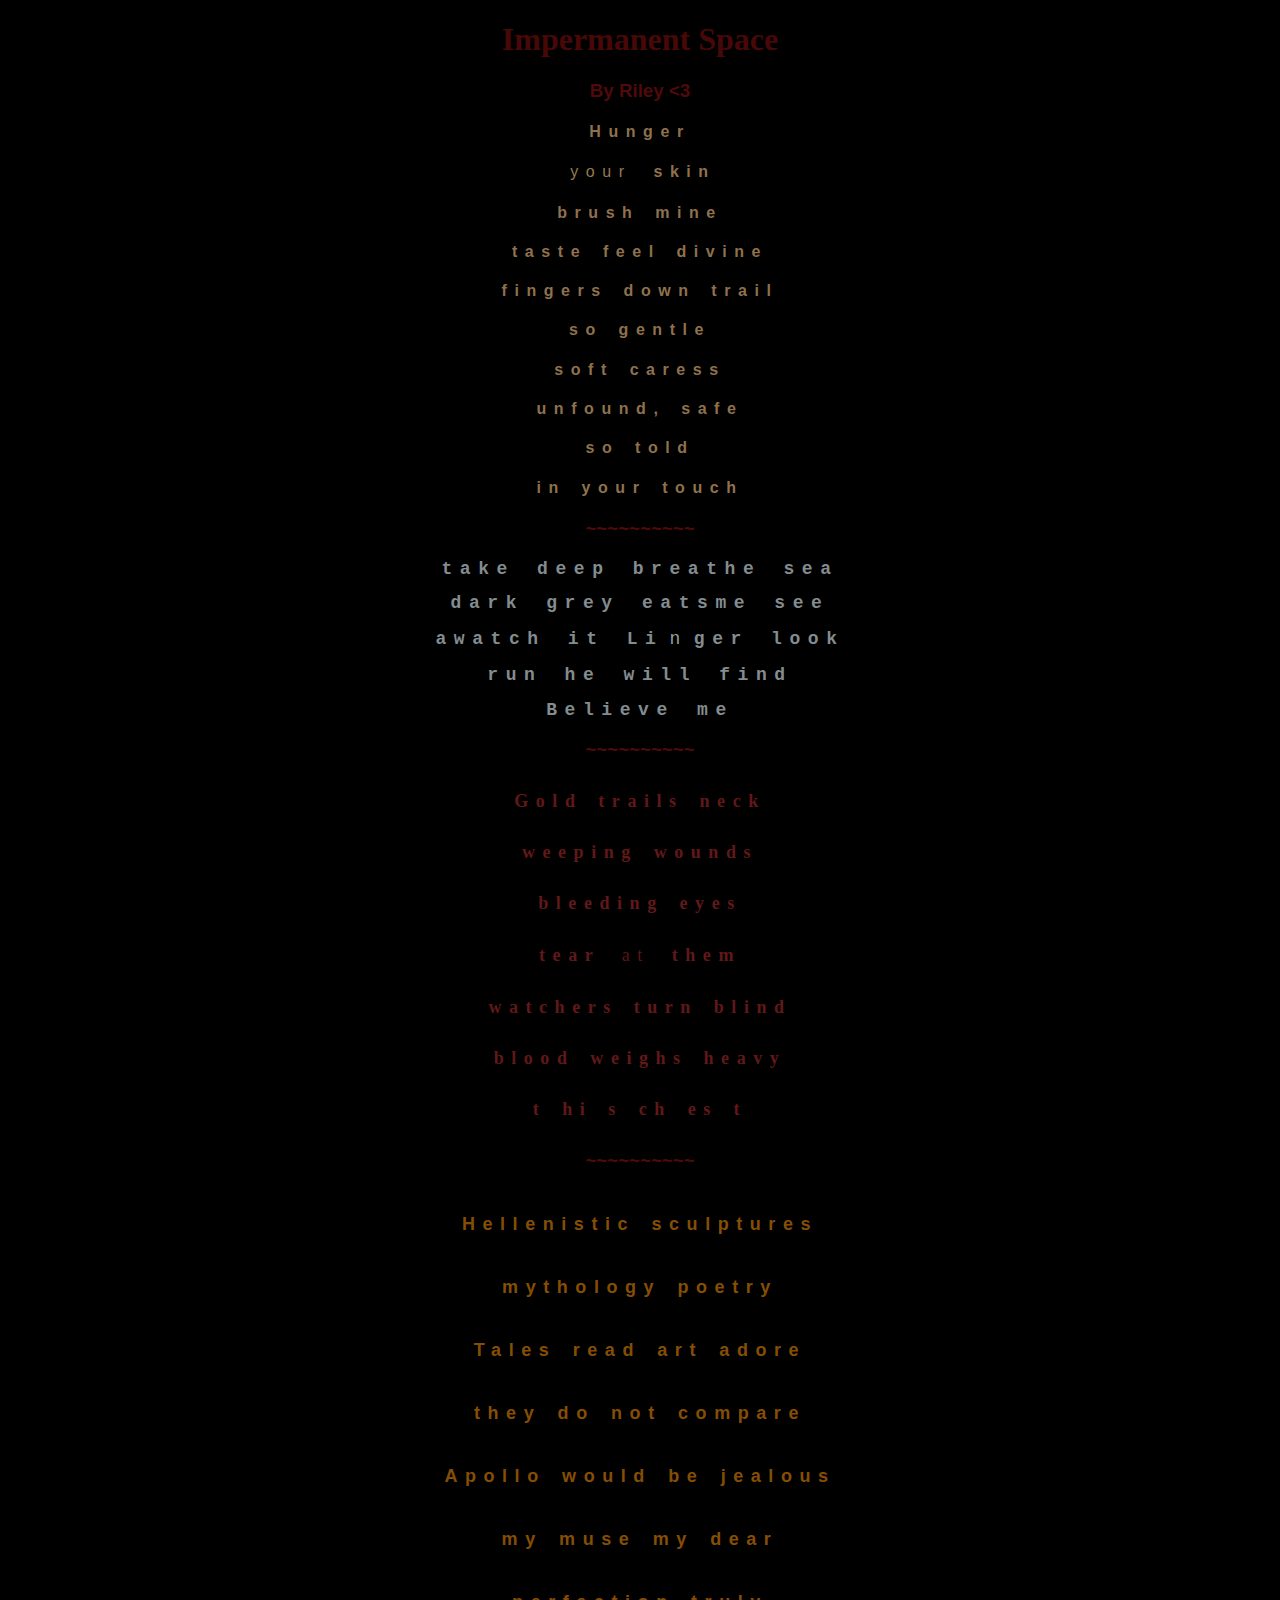
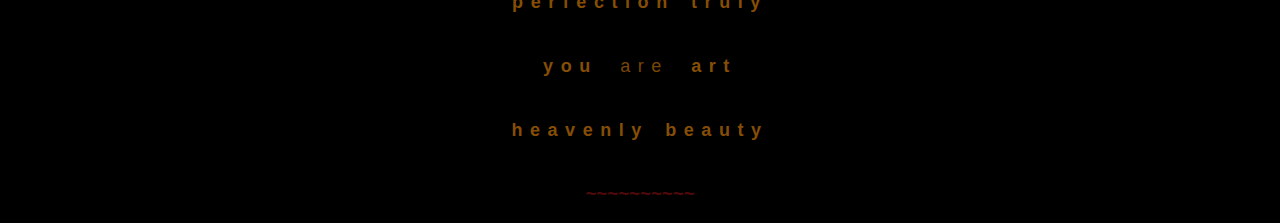
==== index.html @ 407d178c "Update index.html" ====
<!DOCTYPE html> 
<html>
<head> 
    <link href="style.css" rel="stylesheet"> 
    <title> rileyypoetry </title> 
</head>
<body> 
<h1>Impermanent Space</h1>
<h3>By Riley &lt;3</h3>
<h4>Hunger</h4>
<!--stanza 1 ~ AKA skin-->
<h4><button id="skinbutton" onclick="replace1()">your</button> skin </h4>
<!--your-his-->
<h4>brush mine</h4>
<h4>taste <span id="skin1">feel divine</span></h4>
<!--feel divine-burning sulphur-->
<h4><span id="skin2">fingers</span> down <span id="skin3">trail</span></h4>
<!--fingers-hands Trails-drag-->
<h4>so <span id="skin4">gentle</span></h4>
<!--gentle-rough-->
<h4><span id="skin5">soft caress</span></h4>
<!--soft caress-desperate grab-->
<h4><span id="skin6">unfound</span>, <span id="skin7">safe</span></h4>
<!--unfound-found safe-unsafe-->
<h4>so told</h4>
<h4>in <span id="skin8">your</span> touch</h4>
<!--your-this-->
<h3>~~~~~~~~~~</h3>
    
<script type="text/javascript">
function replace1() {
    var skinbutton = document.getElementById("skinbutton");
    var skin1 = document.getElementById("skin1");
    var skin2 = document.getElementById("skin2");
    var skin3 = document.getElementById("skin3");
    var skin4 = document.getElementById("skin4");
    var skin5 = document.getElementById("skin5");
    var skin6 = document.getElementById("skin6");
    var skin7 = document.getElementById("skin7");
    var skin8 = document.getElementById("skin8");
    
    if (skinbutton.innerHTML === "your") {
        skinbutton.innerHTML = "his";
        setTimeout(()=> {
            skin1.innerHTML = "burning sulphur";
        }, 500);
        setTimeout(()=> {
            skin2.innerHTML = "hands";
        }, 1000);
        setTimeout(()=> {
            skin3.innerHTML = "drag";
        }, 1500);
        setTimeout(()=> {
            skin4.innerHTML = "rough";
        }, 2000);
        setTimeout(()=> {
            skin5.innerHTML = "desperate grab";
        }, 2500);
        setTimeout(()=> {
        skin6.innerHTML = "found";
        }, 3000);
        setTimeout(()=> {
            skin7.innerHTML = "unsafe";
        }, 3500);
        setTimeout(()=> {
            skin8.innerHTML = "this";
        }, 4000);
    } else {
        skinbutton.innerHTML = "your";
        setTimeout(()=> {
            skin1.innerHTML = "feel divine";
        }, 500);
        setTimeout(()=> {
            skin2.innerHTML = "fingers";
        }, 1000);
        setTimeout(()=> {
            skin3.innerHTML = "trails";
        }, 1500);
        setTimeout(()=> {
            skin4.innerHTML = "gentle";
        }, 2000);
        setTimeout(()=> {
            skin5.innerHTML = "soft caress";
        }, 2500);
        setTimeout(()=> {
            skin6.innerHTML = "unfound";
        }, 3000);
        setTimeout(()=> {
            skin7.innerHTML = "safe";
        }, 3500);
        setTimeout(()=> {
            skin8.innerHTML = "your";
        }, 4000);
    }
}
</script>

<!-- stanza 2 ~ AKA breath-->
<h2> <span id="breathT">t</span><span id="breath1">a</span><span id="breath2">k</span><span id="breath3">e</span> <span id="breath4">d</span><span id="breath5">e</span><span id="breath6">e</span><span id="breath7">p</span> <span id="breath8">b</span><span id="breath9">r</span><span id="breath10">e</span><span id="breath11">a</span><span id="breath12">t</span><span id="breathH">h</span><span id="breathE">e</span> <span id="breathS">s</span><span id="breathe2">e</span><span id="breath13">a</span></h2>
<!--T H E SE-->
<h2> <span id="breathD">d</span><span id="breath14">a</span><span id="breathR">r</span><span id="breath15">k</span> <span id="breath16">g</span><span id="breath17">r</span><span id="breathE3">e</span><span id="breath18">y</span> <span id="breath19">e</span><span id="breathA">a</span><span id="breath20">t</span><span id="breath21">s</span><span id="breathM">m</span><span id="breath22">e</span> <span id="breathS1">s</span><span id="breath23">e</span><span id="breath24">e</span></h2>
<!--DR E A M S-->
<h2> <span id="breathW">a</span>w<span id="breath25">a</span><span id="breath26">t</span><span id="breath27">c</span><span id="breath28">h</span> <span id="breathI">i</span><span id="breath29">t</span> <span id="breathL">L</span><span id="breath30">i</span><button id="breathbutton" onclick="replace2()">n</button><span id="breath31">g</span><span id="breath32">e</span><span id="breath33">r</span> <span id="breathL1">l</span><span id="breath34">o</span><span id="breath35">o</span><span id="breath36">k</span></h2>
<!--W I L L-->
<h2> <span id="breathR1">r</span><span id="breathU">u</span><span id="breath37">n</span> <span id="breath38">h</span><span id="breath39">e</span> <span id="breath40">w</span><span id="breathI1">i</span><span id="breath41">l</span><span id="breath42">l</span> <span id="breath43">f</span><span id="breath44">i</span><span id="breathN">n</span><span id="breath45">d</span></h2>
<!--RU I N-->
<h2><span id="breath46">B</span><span id="breath47">e</span><span id="breath48">l</span><span id="breath49">i</span><span id="breath50">e</span><span id="breath51">v</span><span id="breath52">e</span> <span id="breathM">m</span><span id="breathE4">e</span></h2>
<!--ME-->
<h3>~~~~~~~~~~</h3>
<script type="text/javascript">
function replace2() {
    var breathbutton = document.getElementById("breathbutton");
    var breath1 = document.getElementById("breath1");
    var breath2 = document.getElementById("breath2");
    var breath3 = document.getElementById("breath3");
    var breath4 = document.getElementById("breath4");
    var breath5 = document.getElementById("breath5");
    var breath6 = document.getElementById("breath6");
    var breath7 = document.getElementById("breath7");
    var breath8 = document.getElementById("breath8");
    var breath9 = document.getElementById("breath9");
    var breath10 = document.getElementById("breath10");
    var breath11 = document.getElementById("breath11");
    var breath12 = document.getElementById("breath12");
    var breath13 = document.getElementById("breath13");
    var breath14 = document.getElementById("breath14");
    var breath15 = document.getElementById("breath15");
    var breath16 = document.getElementById("breath16");
    var breath17 = document.getElementById("breath17");
    var breath18 = document.getElementById("breath18");
    var breath19 = document.getElementById("breath19");
    var breath20 = document.getElementById("breath20");
    var breath21 = document.getElementById("breath21");
    var breath22 = document.getElementById("breath22");
    var breath23 = document.getElementById("breath23");
    var breath24 = document.getElementById("breath24");
    var breath25 = document.getElementById("breath25");
    var breath26 = document.getElementById("breath26");
    var breath27= document.getElementById("breath27");
    var breath28 = document.getElementById("breath28");
    var breath29 = document.getElementById("breath29");
    var breath30 = document.getElementById("breath30");
    var breath31 = document.getElementById("breath31");
    var breath32 = document.getElementById("breath32");
    var breath33 = document.getElementById("breath33");
    var breath34 = document.getElementById("breath34");
    var breath35 = document.getElementById("breath35");
    var breath26 = document.getElementById("breath36");
    var breath37 = document.getElementById("breath37");
    var breath38 = document.getElementById("breath38");
    var breath39 = document.getElementById("breath39");
    var breath40 = document.getElementById("breath40");
    var breath41 = document.getElementById("breath41");
    var breath42 = document.getElementById("breath42");
    var breath43 = document.getElementById("breath43");
    var breath44 = document.getElementById("breath44");
    var breath45 = document.getElementById("breath45");
    var breath46 = document.getElementById("breath46");
    var breath47 = document.getElementById("breath47");
    var breath48 = document.getElementById("breath48");
    var breath49 = document.getElementById("breath49");
    var breath50 = document.getElementById("breath50");
    var breath51 = document.getElementById("breath51");
    var breath52 = document.getElementById("breath52");
    var breathT = document.getElementById("breathT");
    var breathH = document.getElementById("breathH");
    var breathE = document.getElementById("breathE");
    var breathS = document.getElementById("breathS");
    var breathE1 = document.getElementById("breathE1");
    var breathD = document.getElementById("breathD");
    var breathR = document.getElementById("breathR");
    var breathE2 = document.getElementById("breathE2");
    var breathA = document.getElementById("breathA");
    var breathM = document.getElementById("breathM");
    var breathS1 = document.getElementById("breathS1");
    var breathW = document.getElementById("breathW");
    var breathI = document.getElementById("breathI");
    var breathL = document.getElementById("breathL");
    var breathL1 = document.getElementById("breathL1");
    var breathR = document.getElementById("breathR");
    var breathU = document.getElementById("breathU");
    var breathI1 = document.getElementById("breathI1");
    var breathN = document.getElementById("breathN");
    var breathM1 = document.getElementById("breathM1");
    var breathE3 = document.getElementById("breathE3");

    if (breathbutton.innerHTML === "n") {//changed
        breathbutton.innerHTML = "";//changedsssssss
            breathT.innerHTML= "T";
            breathH.innerHTML= "H";
            breathE.innerHTML= "E";
            breathS.innerHTML= "S";
            breathE1.innerHTML= "E";
            breathD.innerHTML= "D";
            breathR.innerHTML= "R";
            breathE2.innerHTML= "E";
            breathA.innerHTML= "A";
            breathM.innerHTML= "M";
            breathS1.innerHTML= "S";
            breathW.innerHTML= "W";
            breathI.innerHTML= "I";
            breathL.innerHTML= "L";
            breathL1.innerHTML= "L";
            breathR.innerHTML= "R";
            breathU.innerHTML= "U";
            breathI1.innerHTML= "I";
            breathN.innerHTML= "N";
            breathM1.innerHTML= "M";
            breathE3.innerHTML= "E";
    }
}

</script>

<!--stanza 3 ~ AKA blood-->
<h5><span id ="blood1">Gold</span> <span id ="blood2">trails</span> <span id ="blood3">neck</span></h5>
<!--Bound by blood-->
<h5><span id ="blood4">weeping</span> <span id ="blood5">wounds</span></h5>
<!--come to hate-->
<h5><span id ="blood6">bleeding</span> <span id ="blood7">eyes</span></h5>
<!--this path paved-->
<h5><span id ="blood8">tear</span> <button id="bloodbutton" onclick="replace3()">at</button> <span id ="blood9">them</span></h5>
<!--crave the unknown-->
<h5><span id ="blood10">watchers</span> <span id ="blood11">turn</span> <span id ="blood12">blind</span></h5>
<!--this love you claim-->
<h5><span id ="blood13">blood</span> <span id ="blood14">weighs</span> <span id ="blood15">heavy</span></h5>
<!--but survival i say-->
<h5><span id ="blood16">t</span> <span id ="blood17">hi</span> <span id ="blood18">s</span> <span id ="blood19">ch</span> <span id ="blood20">es</span> <span id ="blood21">t</span></h5>
<!--who am i to deny this love-->
<h3>~~~~~~~~~~</h3>
<script type="text/javascript">
    function replace3() {
        var bloodbutton = document.getElementById("bloodbutton");
        var blood1 = document.getElementById("blood1");
        var blood2 = document.getElementById("blood2");
        var blood3 = document.getElementById("blood3");
        var blood4 = document.getElementById("blood4");
        var blood5 = document.getElementById("blood5");
        var blood6 = document.getElementById("blood6");
        var blood7 = document.getElementById("blood7");
        var blood8 = document.getElementById("blood8");
        var blood9 = document.getElementById("blood9");
        var blood10 = document.getElementById("blood10");
        var blood11 = document.getElementById("blood11");
        var blood12 = document.getElementById("blood12");
        var blood13 = document.getElementById("blood13");
        var blood14 = document.getElementById("blood14");
        var blood15 = document.getElementById("blood15");
        var blood16 = document.getElementById("blood16");
        var blood17 = document.getElementById("blood17");
        var blood18 = document.getElementById("blood18");
        var blood19 = document.getElementById("blood19");
        var blood20 = document.getElementById("blood20");
        var blood21 = document.getElementById("blood21");

        if (bloodbutton.innerHTML === "at") {//changed
        bloodbutton.innerHTML = "the";//changed
        setTimeout(()=> {
            blood1.innerHTML = "bound";//changed
        }, 400);
        setTimeout(()=> {
            blood2.innerHTML = "by";//changed
        }, 800);
        setTimeout(()=> {
            blood3.innerHTML = "blood";//changed
        }, 1200);
        setTimeout(()=> {
            blood4.innerHTML = "come to";//changed
        }, 1600);
        setTimeout(()=> {
            blood5.innerHTML = "hate";//changed
        }, 2000);
        setTimeout(()=> {
            blood6.innerHTML = "this path";//changed
        }, 2400);
        setTimeout(()=> {
            blood7.innerHTML = "paved";//changed
        }, 2800);
        setTimeout(()=> {
            blood8.innerHTML = "crave";//changed
        }, 3200);
        setTimeout(()=> {
            blood9.innerHTML = "unknown";//changed
        }, 3600);
        setTimeout(()=> {
            blood10.innerHTML = "this love";//changed
        }, 4000);
        setTimeout(()=> {
            blood11.innerHTML = "you";//changed
        }, 4400);
        setTimeout(()=> {
            blood12.innerHTML = "claim";//changed
        }, 4800);
        setTimeout(()=> {
            blood13.innerHTML = "but";//changed
        }, 5200);
        setTimeout(()=> {
            blood14.innerHTML = "survival";//changed
        }, 5600);
        setTimeout(()=> {
            blood15.innerHTML = "i say";//changed
        }, 6000);
        setTimeout(()=> {
            blood16.innerHTML = "who";//changed
        }, 6400);
        setTimeout(()=> {
            blood17.innerHTML = "am";//changed
        }, 6800);
        setTimeout(()=> {
            blood18.innerHTML = "i";//changed
        }, 7200);
        setTimeout(()=> {
            blood19.innerHTML = "deny";//changed
        }, 7600);
        setTimeout(()=> {
            blood20.innerHTML = "this";//changed
        }, 8000);
        setTimeout(()=> {
            blood21.innerHTML = "love";//changed
        }, 8400);
    } else {
        bloodbutton.innerHTML = "at";
        setTimeout(()=> {
            blood1.innerHTML = "Blood";//changed
        }, 400);
        setTimeout(()=> {
            blood2.innerHTML = "trails";//changed
        }, 800);
        setTimeout(()=> {
            blood3.innerHTML = "neck";//changed
        }, 1200);
        setTimeout(()=> {
            blood4.innerHTML = "Weeping";//changed
        }, 1600);
        setTimeout(()=> {
            blood5.innerHTML = "wounds";//changed
        }, 2000);
        setTimeout(()=> {
            blood6.innerHTML = "bleeding";//changed
        }, 2400);
        setTimeout(()=> {
            blood7.innerHTML = "eyes";//changed
        }, 2800);
        setTimeout(()=> {
            blood8.innerHTML = "tear";//changed
        }, 3200);
        setTimeout(()=> {
            blood9.innerHTML = "them";//changed
        }, 3600);
        setTimeout(()=> {
            blood10.innerHTML = "watchers";//changed
        }, 4000);
        setTimeout(()=> {
            blood11.innerHTML = "turn";//changed
        }, 4400);
        setTimeout(()=> {
            blood12.innerHTML = "blind";//changed
        }, 4800);
        setTimeout(()=> {
            blood13.innerHTML = "blood";//changed
        }, 5200);
        setTimeout(()=> {
            blood14.innerHTML = "weighs";//changed
        }, 5600);
        setTimeout(()=> {
            blood15.innerHTML = "heavy";//changed
        }, 6000);
        setTimeout(()=> {
            blood16.innerHTML = "t";//changed
        }, 6400);
        setTimeout(()=> {
            blood17.innerHTML = "hi";//changed
        }, 6800);
        setTimeout(()=> {
            blood18.innerHTML = "s";//changed
        }, 7200);
        setTimeout(()=> {
            blood19.innerHTML = "ch";//changed
        }, 7600);
        setTimeout(()=> {
            blood20.innerHTML = "es";//changed
        }, 8000);
        setTimeout(()=> {
            blood21.innerHTML = "t";//changed
        }, 8400);
    }
}
</Script>

<!--stanza 4 ~ AKA muse-->
<h6><span id="muse1">Hellenistic</span> <span id="muse2">sculptures</span></h6>
<!--pirate seas-->
<h6><span id="muse3">mythology</span> <span id="muse4">poetry</span></h6>
<!--summer storms-->
<h6><span id="muse5">Tales read</span> <span id="muse6">art adore</span></h6>
<!--river stones-->
<h6> <span id="muse7">they</span> <span id="muse8">do</span> <span id="muse9">not</span> <span id="muse10">compare</span></h6>
<!--incomparable-->
<h6><span id="muse11">Apollo would</span> <span id="muse12">be jealous</span></h6>
<!--underwater waterfall-->
<h6><span id="muse13">my</span> <span id="muse14">muse</span> <span id="muse15">my dear</span></h6>
<!--breathtaking surreal-->
<h6><span id="muse16">perfection</span> <span id="muse17">truly</span></h6>
<!--drab comparison-->
<h6>you <button id="musebutton" onclick="replace4()">are</button> <span id="muse18">art</span> </h6>
<!--the sea-->
<h6><span id="muse19">heavenly</span> beauty</h6>
<!--poseidon's beauty-->
<h3>~~~~~~~~~~</h3>
<script type="text/javascript">
    function replace4() {
        var musebutton = document.getElementById("musebutton");
        var muse1 = document.getElementById("muse1");
        var muse2 = document.getElementById("muse2");
        var muse3 = document.getElementById("muse3");
        var muse4 = document.getElementById("muse4");
        var muse5 = document.getElementById("muse5");
        var muse6 = document.getElementById("muse6");
        var muse7 = document.getElementById("muse7");
        var muse8 = document.getElementById("muse8");
        var muse9 = document.getElementById("muse9");
        var muse10 = document.getElementById("muse10");
        var muse11 = document.getElementById("muse11");
        var muse12 = document.getElementById("muse12");
        var muse13 = document.getElementById("muse13");
        var muse14 = document.getElementById("muse14");
        var muse15 = document.getElementById("muse15");
        var muse16 = document.getElementById("muse16");
        var muse17 = document.getElementById("muse17");
        var muse18 = document.getElementById("muse18");
        var muse19 = document.getElementById("muse19");
       
        if (musebutton.innerHTML === "are") {//changed
        musebutton.innerHTML = "the";//changed
        setTimeout(()=> {
            muse1.innerHTML = "pirate";//changed
        }, 400);
        setTimeout(()=> {
            muse2.innerHTML = "sea";//changed
        }, 800);
        setTimeout(()=> {
            muse3.innerHTML = "summer";//changed
        }, 1200);
        setTimeout(()=> {
            muse4.innerHTML = "storms";//changed
        }, 1600);
        setTimeout(()=> {
            muse5.innerHTML = "river";//changed
        }, 2000);
        setTimeout(()=> {
            muse6.innerHTML = "stones";//changed
        }, 2400);
        setTimeout(()=> {
            muse7.innerHTML = "in";//changed
        }, 2800);
        setTimeout(()=> {
            muse8.innerHTML = "com";//changed
        }, 3200);
        setTimeout(()=> {
            muse9.innerHTML = "par";//changed
        }, 3600);
        setTimeout(()=> {
            muse10.innerHTML = "able";//changed
        }, 4000);
        setTimeout(()=> {
            muse11.innerHTML = "Apollo would";//changed
        }, 4400);
        setTimeout(()=> {
            muse12.innerHTML = "be jealous";//changed
        }, 4800);
        setTimeout(()=> {
            muse13.innerHTML = "breath";//changed
        }, 5200);
        setTimeout(()=> {
            muse14.innerHTML = "taking";//changed
        }, 5600);
        setTimeout(()=> {
            muse15.innerHTML = "surreal";//changed
        }, 6000);
        setTimeout(()=> {
            muse16.innerHTML = "drab";//changed
        }, 6400);
        setTimeout(()=> {
            muse17.innerHTML = "comparison";//changed
        }, 6800);
        setTimeout(()=> {
            muse18.innerHTML = "sea";//changed
        }, 7200);
        setTimeout(()=> {
            muse19.innerHTML = "Poseidon's";//changed
        }, 7600);
    } else {
        skinbutton.innerHTML = "are";
        setTimeout(()=> {
            muse1.innerHTML = "hellenistic";//changed
        }, 400);
        setTimeout(()=> {
            muse2.innerHTML = "sculptures";//changed
        }, 800);
        setTimeout(()=> {
            muse3.innerHTML = "mythology";//changed
        }, 1200);
        setTimeout(()=> {
            muse4.innerHTML = "poetry";//changed
        }, 1600);
        setTimeout(()=> {
            muse5.innerHTML = "Tales read";//changed
        }, 2000);
        setTimeout(()=> {
            muse6.innerHTML = "art adore";//changed
        }, 2400);
        setTimeout(()=> {
            muse7.innerHTML = "they";//changed
        }, 2800);
        setTimeout(()=> {
            muse8.innerHTML = "do";//changed
        }, 3200);
        setTimeout(()=> {
            muse9.innerHTML = "not";//changed
        }, 3600);
        setTimeout(()=> {
            muse10.innerHTML = "compare";//changed
        }, 4000);
        setTimeout(()=> {
            muse11.innerHTML = "underwater";//changed
        }, 4400);
        setTimeout(()=> {
            muse12.innerHTML = "waterfall";//changed
        }, 4800);
        setTimeout(()=> {
            muse13.innerHTML = "my";//changed
        }, 5200);
        setTimeout(()=> {
            muse14.innerHTML = "muse";//changed
        }, 5600);
        setTimeout(()=> {
            muse15.innerHTML = "my dear";//changed
        }, 6000);
        setTimeout(()=> {
            muse16.innerHTML = "perfection";//changed
        }, 6400);
        setTimeout(()=> {
            muse17.innerHTML = "truly";//changed
        }, 6800);
        setTimeout(()=> {
            muse18.innerHTML = "art";//changed
        }, 7200);
        setTimeout(()=> {
            muse19.innerHTML = "Heavenly";//changed
        }, 7600);
      
    }
}
</script>

</body>
</html>
---- style.css ----
body {
    background: rgb(0, 0, 0);
}

h1 {
    color: rgb(73, 8, 8);
    text-align: center;
    font-size: xx-large;
    font-family:cursive

}

h2 {
    color: rgb(131, 140, 143);
    text-align: center;
    word-spacing: 0.1cm;
    font-family:'Courier New', Courier, monospace;
    font-size: large;
    letter-spacing: 0.2cm;
}

h2 button {
    background-color: transparent;
    border: none;
    color: rgb(147, 158, 161);
    text-align: center;
    word-spacing: 0.1cm;
    font-family:'Courier New', Courier, monospace;
    font-size: large;
    letter-spacing: 0.2cm;
}

h4 {
    color: hsl(33, 30%, 43%);
    text-align: center;
    word-spacing: 0.1cm;
    font-family: Verdana, Geneva, Tahoma, sans-serif;
    font-size: medium;
    letter-spacing: 0.2cm;
}

h4 button {
    background-color: transparent;
    border: none;
    color: hsl(33, 30%, 46%);
    text-align: center;
    word-spacing: 0.1cm;
    font-family: Verdana, Geneva, Tahoma, sans-serif;
    font-size: medium;
    letter-spacing: 0.2cm;
}


h5 {
    color:rgb(97, 24, 24);
    text-align: center;
    word-spacing: 0.1cm;
    font-family:'Times New Roman', Times, serif;
    font-size: large;
    letter-spacing: 0.2cm;
}

h5 button {
    background-color: transparent;
    border: none;
    color:rgb(90, 21, 21);
    text-align: center;
    word-spacing: 0.1cm;
    font-family:'Times New Roman', Times, serif;
    font-size: large;
    letter-spacing: 0.2cm;
}

h6 {
    color: rgb(134, 78, 4);
    text-align: center;
    word-spacing: 0.1cm;
    font-family:'Franklin Gothic Medium', 'Arial Narrow', Arial, sans-serif;
    font-size: large;
    letter-spacing: 0.2cm;

}

h6 button {
    background-color: transparent;
    border: none;
    color: rgb(122, 70, 2);
    text-align: center;
    word-spacing: 0.1cm;
    font-family:'Franklin Gothic Medium', 'Arial Narrow', Arial, sans-serif;
    font-size: large;
    letter-spacing: 0.2cm;
}

h3 {
    color: rgb(80, 10, 10);
    text-align: center;
    font-family:'Gill Sans', 'Gill Sans MT', Calibri, 'Trebuchet MS', sans-serif;
}

footer {
    position: fixed; bottom: 0em;
}

.newacronym{
    color: rgb(201, 249, 233);
}

.box1 {
    border: thin  rgb(112, 108, 110);
    padding: 1em;
}
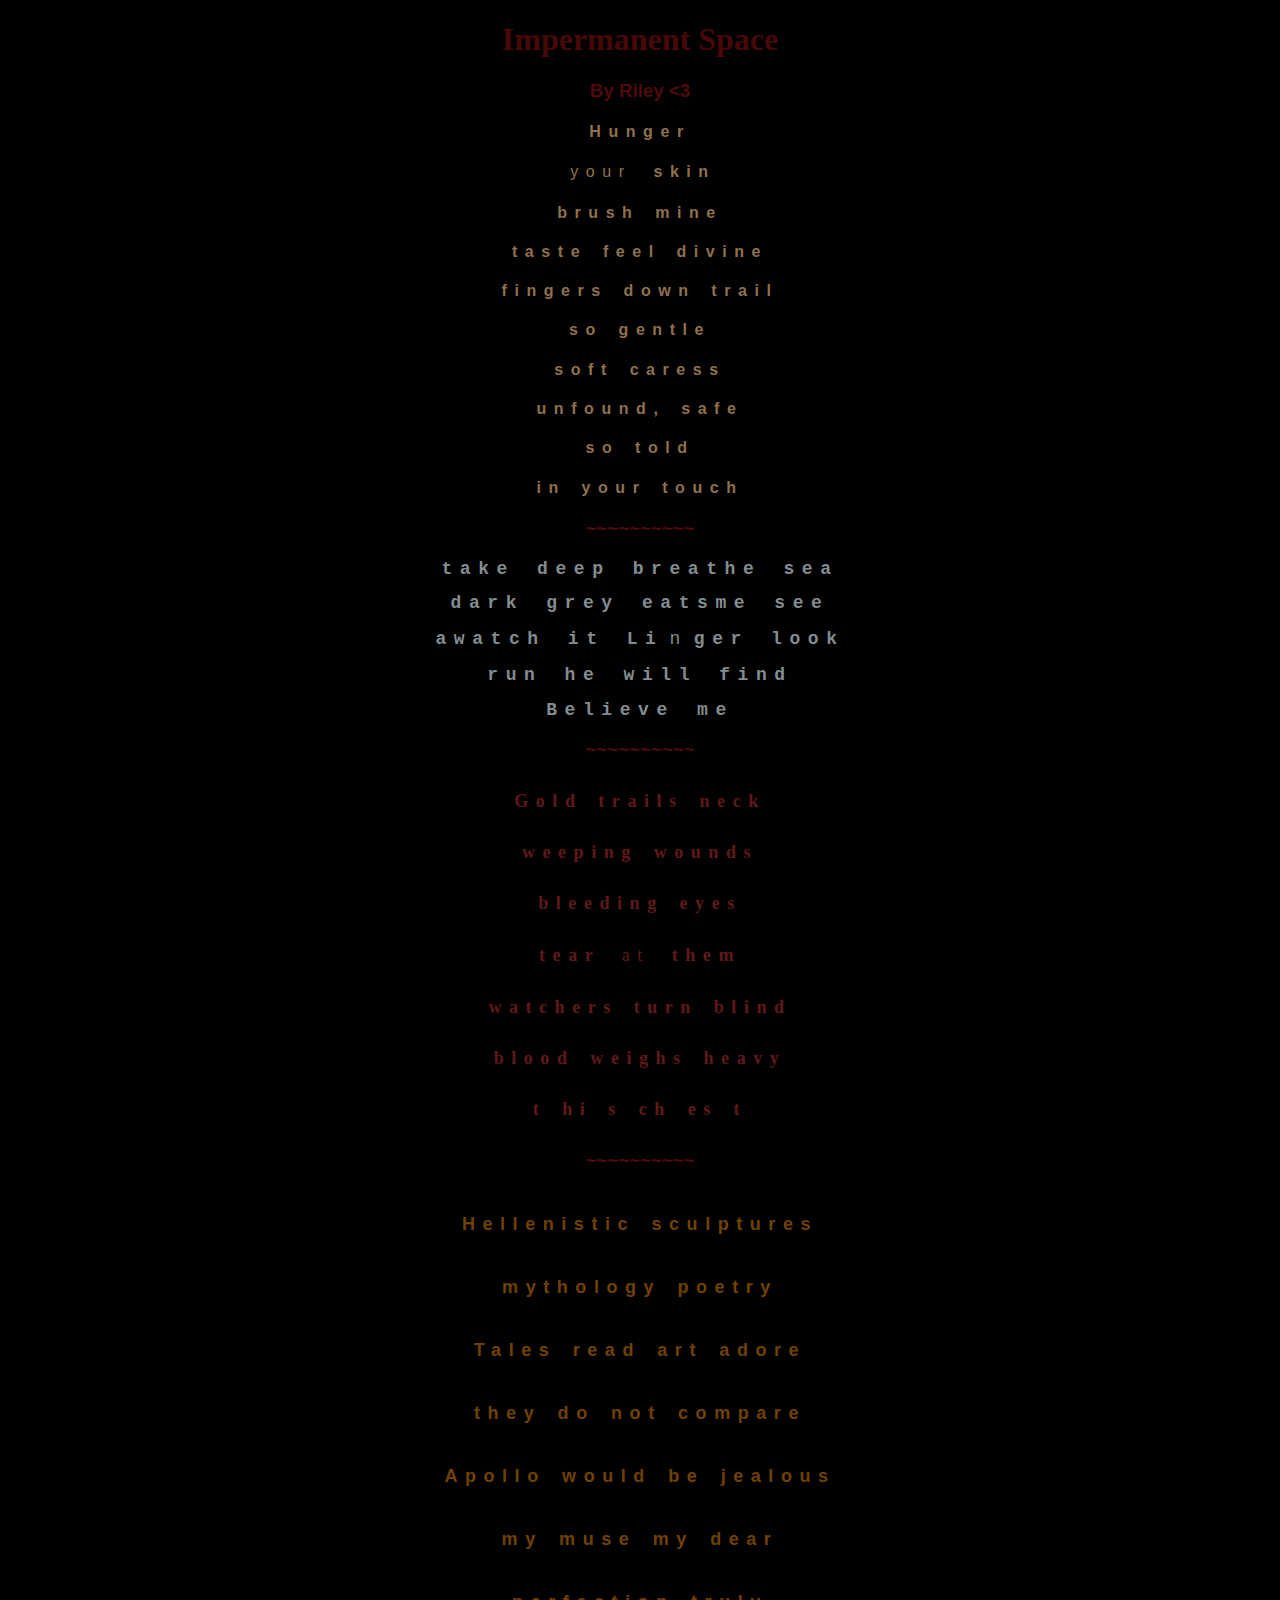
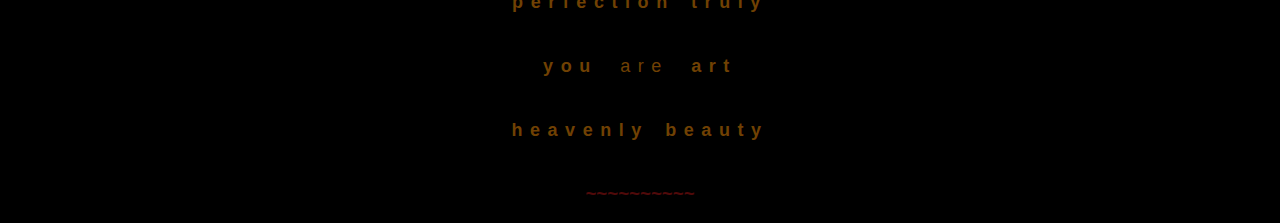
==== commit c539cb2e: "changes" ====
--- a/index.html
+++ b/index.html
@@ -185,7 +185,7 @@
     var breathE3 = document.getElementById("breathE3");
 
     if (breathbutton.innerHTML === "n") {//changed
-        breathbutton.innerHTML = "";//changedsssssss
+        breathbutton.innerHTML = "";//changed
             breathT.innerHTML= "T";
             breathH.innerHTML= "H";
             breathE.innerHTML= "E";
--- a/style.css
+++ b/style.css
@@ -1,3 +1,5 @@
+/* this is a css style sheet, the syntax for a comment in CSS is different because it's a separate language to HTML */
+/* below I am calling all the different HTML elements that I have used in the page and describing how it should be rendered on screen within the {curly brackets}. */
 body {
     background: rgb(0, 0, 0);
 }
@@ -22,7 +24,7 @@
 h2 button {
     background-color: transparent;
     border: none;
-    color: rgb(147, 158, 161);
+    color: rgb(131, 140, 143);
     text-align: center;
     word-spacing: 0.1cm;
     font-family:'Courier New', Courier, monospace;
@@ -42,7 +44,7 @@
 h4 button {
     background-color: transparent;
     border: none;
-    color: hsl(33, 30%, 46%);
+    color: hsl(33, 30%, 43%);
     text-align: center;
     word-spacing: 0.1cm;
     font-family: Verdana, Geneva, Tahoma, sans-serif;
@@ -63,7 +65,7 @@
 h5 button {
     background-color: transparent;
     border: none;
-    color:rgb(90, 21, 21);
+    color:rgb(97, 24, 24);
     text-align: center;
     word-spacing: 0.1cm;
     font-family:'Times New Roman', Times, serif;
@@ -72,7 +74,7 @@
 }
 
 h6 {
-    color: rgb(134, 78, 4);
+    color: rgb(112, 65, 3);
     text-align: center;
     word-spacing: 0.1cm;
     font-family:'Franklin Gothic Medium', 'Arial Narrow', Arial, sans-serif;
@@ -84,7 +86,7 @@
 h6 button {
     background-color: transparent;
     border: none;
-    color: rgb(122, 70, 2);
+    color: rgb(112, 65, 3);
     text-align: center;
     word-spacing: 0.1cm;
     font-family:'Franklin Gothic Medium', 'Arial Narrow', Arial, sans-serif;
@@ -98,10 +100,12 @@
     font-family:'Gill Sans', 'Gill Sans MT', Calibri, 'Trebuchet MS', sans-serif;
 }
 
+
 footer {
     position: fixed; bottom: 0em;
 }
 
+/* to call a class put a . before its name */
 .newacronym{
     color: rgb(201, 249, 233);
 }
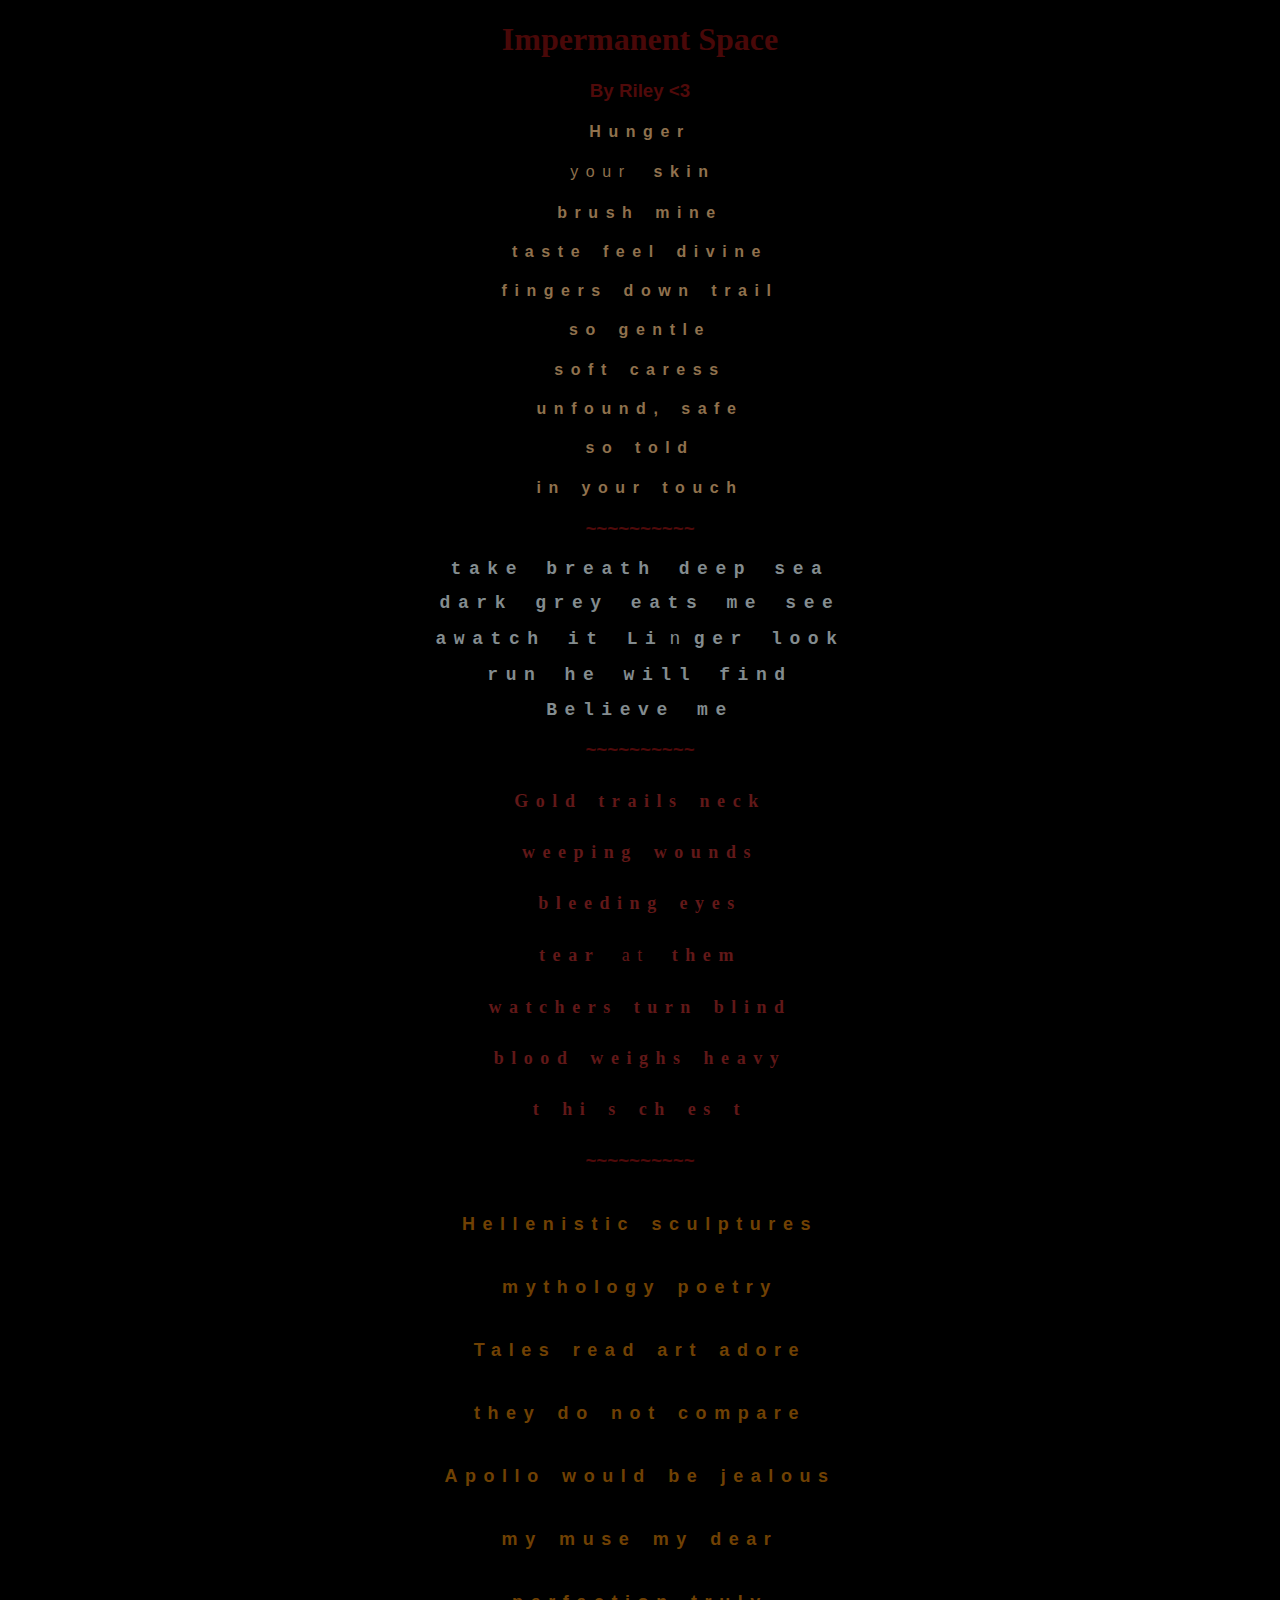
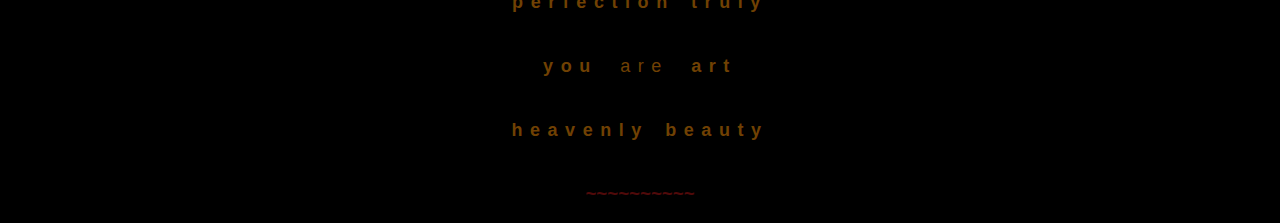
==== commit f1f853f1: "be" ====
--- a/index.html
+++ b/index.html
@@ -28,6 +28,10 @@
 <h3>~~~~~~~~~~</h3>
     
 <script type="text/javascript">
+
+var minTimer = 250;
+var maxTimer = 3500;
+
 function replace1() {
     var skinbutton = document.getElementById("skinbutton");
     var skin1 = document.getElementById("skin1");
@@ -43,62 +47,63 @@
         skinbutton.innerHTML = "his";
         setTimeout(()=> {
             skin1.innerHTML = "burning sulphur";
-        }, 500);
+        }, Math.floor(Math.random() * (maxTimer - minTimer + 1) + minTimer));
         setTimeout(()=> {
             skin2.innerHTML = "hands";
-        }, 1000);
+        }, Math.floor(Math.random() * (maxTimer - minTimer + 1) + minTimer));
         setTimeout(()=> {
             skin3.innerHTML = "drag";
-        }, 1500);
+        }, Math.floor(Math.random() * (maxTimer - minTimer + 1) + minTimer));
         setTimeout(()=> {
             skin4.innerHTML = "rough";
-        }, 2000);
+        }, Math.floor(Math.random() * (maxTimer - minTimer + 1) + minTimer));
         setTimeout(()=> {
             skin5.innerHTML = "desperate grab";
-        }, 2500);
+        }, Math.floor(Math.random() * (maxTimer - minTimer + 1) + minTimer));
         setTimeout(()=> {
         skin6.innerHTML = "found";
-        }, 3000);
+        }, Math.floor(Math.random() * (maxTimer - minTimer + 1) + minTimer));
         setTimeout(()=> {
             skin7.innerHTML = "unsafe";
-        }, 3500);
+        }, Math.floor(Math.random() * (maxTimer - minTimer + 1) + minTimer));
         setTimeout(()=> {
             skin8.innerHTML = "this";
-        }, 4000);
+        },Math.floor(Math.random() * (maxTimer - minTimer + 1) + minTimer));
     } else {
         skinbutton.innerHTML = "your";
         setTimeout(()=> {
             skin1.innerHTML = "feel divine";
-        }, 500);
+        }, Math.floor(Math.random() * (maxTimer - minTimer + 1) + minTimer));
         setTimeout(()=> {
             skin2.innerHTML = "fingers";
-        }, 1000);
+        }, Math.floor(Math.random() * (maxTimer - minTimer + 1) + minTimer));
         setTimeout(()=> {
             skin3.innerHTML = "trails";
-        }, 1500);
+        }, Math.floor(Math.random() * (maxTimer - minTimer + 1) + minTimer));
         setTimeout(()=> {
             skin4.innerHTML = "gentle";
-        }, 2000);
+        }, Math.floor(Math.random() * (maxTimer - minTimer + 1) + minTimer));
         setTimeout(()=> {
             skin5.innerHTML = "soft caress";
-        }, 2500);
+        }, Math.floor(Math.random() * (maxTimer - minTimer + 1) + minTimer));
         setTimeout(()=> {
             skin6.innerHTML = "unfound";
-        }, 3000);
+        }, Math.floor(Math.random() * (maxTimer - minTimer + 1) + minTimer));
         setTimeout(()=> {
             skin7.innerHTML = "safe";
-        }, 3500);
+        }, Math.floor(Math.random() * (maxTimer - minTimer + 1) + minTimer));
         setTimeout(()=> {
             skin8.innerHTML = "your";
-        }, 4000);
+        }, Math.floor(Math.random() * (maxTimer - minTimer + 1) + minTimer));
     }
 }
 </script>
 
+
 <!-- stanza 2 ~ AKA breath-->
-<h2> <span id="breathT">t</span><span id="breath1">a</span><span id="breath2">k</span><span id="breath3">e</span> <span id="breath4">d</span><span id="breath5">e</span><span id="breath6">e</span><span id="breath7">p</span> <span id="breath8">b</span><span id="breath9">r</span><span id="breath10">e</span><span id="breath11">a</span><span id="breath12">t</span><span id="breathH">h</span><span id="breathE">e</span> <span id="breathS">s</span><span id="breathe2">e</span><span id="breath13">a</span></h2>
+<h2> t<span id="breath1">a</span><span id="breath2">k</span><span id="breath3">e</span> <span id="breath4">b</span><span id="breath5">r</span><span id="breath6">e</span><span id="breath7">a</span><span id="breath8">t</span>h <span id="breath9">d</span>e<span id="breath10">e</span><span id="breath11">p</span> se<span id="breath12">a</span></h2>
 <!--T H E SE-->
-<h2> <span id="breathD">d</span><span id="breath14">a</span><span id="breathR">r</span><span id="breath15">k</span> <span id="breath16">g</span><span id="breath17">r</span><span id="breathE3">e</span><span id="breath18">y</span> <span id="breath19">e</span><span id="breathA">a</span><span id="breath20">t</span><span id="breath21">s</span><span id="breathM">m</span><span id="breath22">e</span> <span id="breathS1">s</span><span id="breath23">e</span><span id="breath24">e</span></h2>
+<h2> d</span><span id="breath13">a</span>r<span id="breath14">k</span> <span id="breath16">g</span><span id="breath17">r</span><span id="breathE3">e</span><span id="breath18">y</span> <span id="breath19">e</span><span id="breathA">a</span><span id="breath20">t</span><span id="breath21">s</span> <span id="breathM">m</span><span id="breath22">e</span> <span id="breathS1">s</span><span id="breath23">e</span><span id="breath24">e</span></h2>
 <!--DR E A M S-->
 <h2> <span id="breathW">a</span>w<span id="breath25">a</span><span id="breath26">t</span><span id="breath27">c</span><span id="breath28">h</span> <span id="breathI">i</span><span id="breath29">t</span> <span id="breathL">L</span><span id="breath30">i</span><button id="breathbutton" onclick="replace2()">n</button><span id="breath31">g</span><span id="breath32">e</span><span id="breath33">r</span> <span id="breathL1">l</span><span id="breath34">o</span><span id="breath35">o</span><span id="breath36">k</span></h2>
 <!--W I L L-->
@@ -166,26 +171,12 @@
     var breathH = document.getElementById("breathH");
     var breathE = document.getElementById("breathE");
     var breathS = document.getElementById("breathS");
-    var breathE1 = document.getElementById("breathE1");
-    var breathD = document.getElementById("breathD");
-    var breathR = document.getElementById("breathR");
-    var breathE2 = document.getElementById("breathE2");
-    var breathA = document.getElementById("breathA");
-    var breathM = document.getElementById("breathM");
-    var breathS1 = document.getElementById("breathS1");
-    var breathW = document.getElementById("breathW");
-    var breathI = document.getElementById("breathI");
-    var breathL = document.getElementById("breathL");
-    var breathL1 = document.getElementById("breathL1");
-    var breathR = document.getElementById("breathR");
-    var breathU = document.getElementById("breathU");
-    var breathI1 = document.getElementById("breathI1");
-    var breathN = document.getElementById("breathN");
-    var breathM1 = document.getElementById("breathM1");
-    var breathE3 = document.getElementById("breathE3");
-
-    if (breathbutton.innerHTML === "n") {//changed
-        breathbutton.innerHTML = "";//changed
+
+    if (skinbutton.innerHTML === "n") {
+        skinbutton.innerHTML = "his";
+        setTimeout(()=> {
+            skin1.innerHTML = "burning sulphur";
+        }, Math.floor(Math.random() * (maxTimer - minTimer + 1) + minTimer));
             breathT.innerHTML= "T";
             breathH.innerHTML= "H";
             breathE.innerHTML= "E";
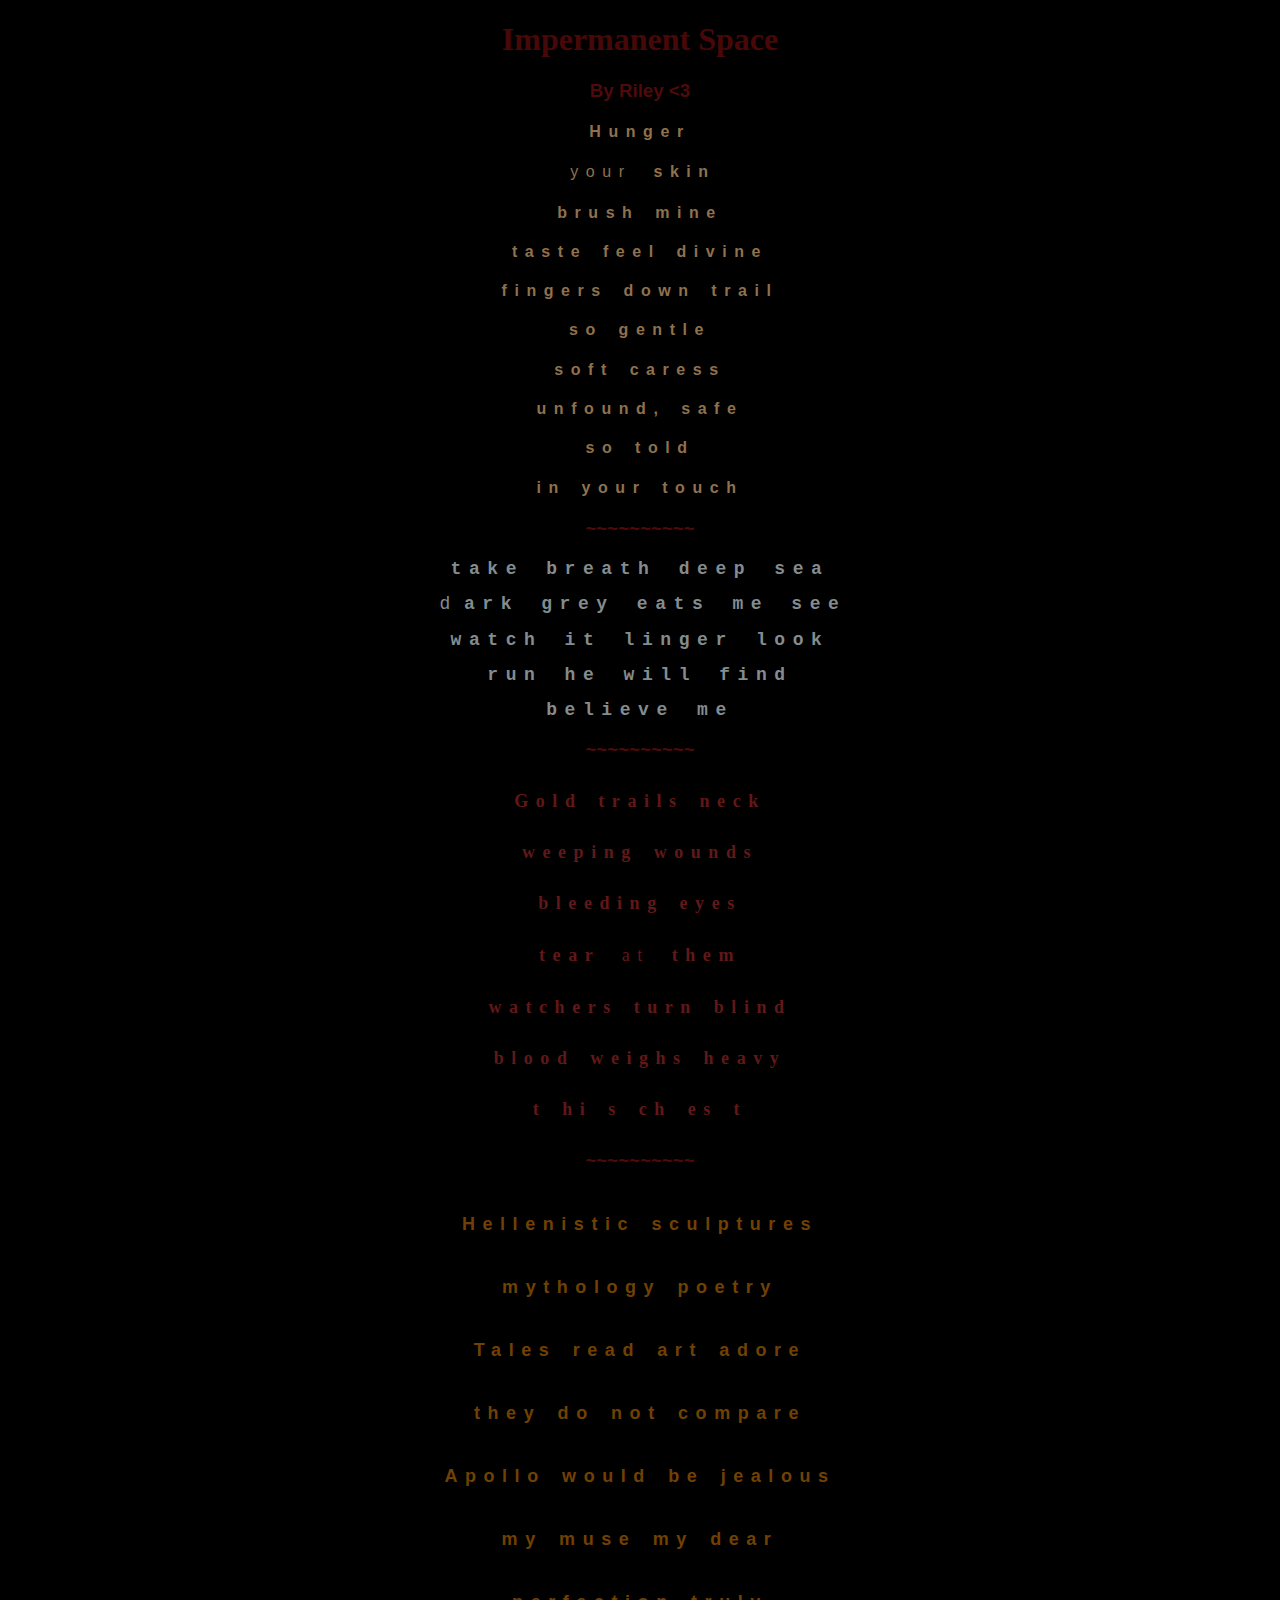
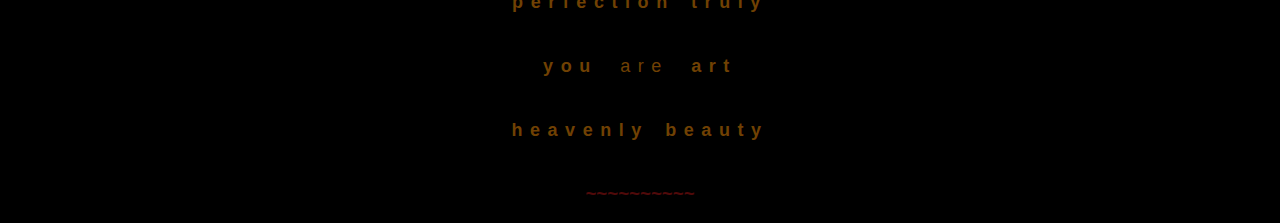
==== commit 85fd13c0: "Final Code" ====
--- a/index.html
+++ b/index.html
@@ -29,7 +29,7 @@
     
 <script type="text/javascript">
 
-var minTimer = 250;
+var minTimer = 500;
 var maxTimer = 3500;
 
 function replace1() {
@@ -101,18 +101,22 @@
 
 
 <!-- stanza 2 ~ AKA breath-->
-<h2> t<span id="breath1">a</span><span id="breath2">k</span><span id="breath3">e</span> <span id="breath4">b</span><span id="breath5">r</span><span id="breath6">e</span><span id="breath7">a</span><span id="breath8">t</span>h <span id="breath9">d</span>e<span id="breath10">e</span><span id="breath11">p</span> se<span id="breath12">a</span></h2>
+<h2> <span id="breathT">t</span><span id="breath1">a</span><span id="breath2">k</span><span id="breath3">e</span> <span id="breath4">b</span><span id="breath5">r</span><span id="breath6">e</span><span id="breath7">a</span><span id="breath8">t</span><span id="breathH">h</span> <span id="breath9">d</span><span id="breathE1">e</span><span id="breath10">e</span><span id="breath11">p</span> <span id="breathS">s</span><span id="breathE2">e</span><span id="breath12">a</span></h2>
 <!--T H E SE-->
-<h2> d</span><span id="breath13">a</span>r<span id="breath14">k</span> <span id="breath16">g</span><span id="breath17">r</span><span id="breathE3">e</span><span id="breath18">y</span> <span id="breath19">e</span><span id="breathA">a</span><span id="breath20">t</span><span id="breath21">s</span> <span id="breathM">m</span><span id="breath22">e</span> <span id="breathS1">s</span><span id="breath23">e</span><span id="breath24">e</span></h2>
+<h2> <button id="breathbutton" onclick="replace2()">d</button><span id="breath13">a</span><span id="breathR11">r</span><span id="breath14">k</span> <span id="breath15">g</span><span id="breath16">r</span><span id="breathE3">e</span><span id="breath17">y</span> <span id="breath18">e</span><span id="breathA">a</span><span id="breath19">t</span><span id="breath20">s</span> <span id="breathM">m</span><span id="breath21">e</span> <span id="breathS1">s</span><span id="breath22">e</span><span id="breath23">e</span></h2>
 <!--DR E A M S-->
-<h2> <span id="breathW">a</span>w<span id="breath25">a</span><span id="breath26">t</span><span id="breath27">c</span><span id="breath28">h</span> <span id="breathI">i</span><span id="breath29">t</span> <span id="breathL">L</span><span id="breath30">i</span><button id="breathbutton" onclick="replace2()">n</button><span id="breath31">g</span><span id="breath32">e</span><span id="breath33">r</span> <span id="breathL1">l</span><span id="breath34">o</span><span id="breath35">o</span><span id="breath36">k</span></h2>
+<h2> <span id="breathW">w</span><span id="breath24">a</span><span id="breath25">t</span><span id="breath26">c</span><span id="breath27">h</span> <span id="breathI">i</span><span id="breath28">t</span> <span id="breathL">l</span><span id="breath29">i</span><span id="breath30">n</span><span id="breath31">g</span><span id="breath32">e</span><span id="breath33">r</span> <span id="breathL1">l</span><span id="breath34">o</span><span id="breath35">o</span><span id="breath36">k</span></h2>
 <!--W I L L-->
-<h2> <span id="breathR1">r</span><span id="breathU">u</span><span id="breath37">n</span> <span id="breath38">h</span><span id="breath39">e</span> <span id="breath40">w</span><span id="breathI1">i</span><span id="breath41">l</span><span id="breath42">l</span> <span id="breath43">f</span><span id="breath44">i</span><span id="breathN">n</span><span id="breath45">d</span></h2>
+<h2> <span id="breathR2">r</span><span id="breathU">u</span><span id="breath37">n</span> <span id="breath38">h</span><span id="breath39">e</span> <span id="breath40">w</span><span id="breathI1">i</span><span id="breath41">l</span><span id="breath42">l</span> <span id="breath43">f</span><span id="breath44">i</span><span id="breathN">n</span><span id="breath45">d</span></h2>
 <!--RU I N-->
-<h2><span id="breath46">B</span><span id="breath47">e</span><span id="breath48">l</span><span id="breath49">i</span><span id="breath50">e</span><span id="breath51">v</span><span id="breath52">e</span> <span id="breathM">m</span><span id="breathE4">e</span></h2>
+<h2><span id="breath46">b</span><span id="breath47">e</span><span id="breath48">l</span><span id="breath49">i</span><span id="breath50">e</span><span id="breath51">v</span><span id="breath52">e</span> <span id="breathM1">m</span><span id="breathE4">e</span></h2>
 <!--ME-->
 <h3>~~~~~~~~~~</h3>
 <script type="text/javascript">
+
+var minTimer = 500
+var maxTimer = 7500
+
 function replace2() {
     var breathbutton = document.getElementById("breathbutton");
     var breath1 = document.getElementById("breath1");
@@ -141,7 +145,7 @@
     var breath24 = document.getElementById("breath24");
     var breath25 = document.getElementById("breath25");
     var breath26 = document.getElementById("breath26");
-    var breath27= document.getElementById("breath27");
+    var breath27 = document.getElementById("breath27");
     var breath28 = document.getElementById("breath28");
     var breath29 = document.getElementById("breath29");
     var breath30 = document.getElementById("breath30");
@@ -150,7 +154,7 @@
     var breath33 = document.getElementById("breath33");
     var breath34 = document.getElementById("breath34");
     var breath35 = document.getElementById("breath35");
-    var breath26 = document.getElementById("breath36");
+    var breath36 = document.getElementById("breath36");
     var breath37 = document.getElementById("breath37");
     var breath38 = document.getElementById("breath38");
     var breath39 = document.getElementById("breath39");
@@ -169,35 +173,453 @@
     var breath52 = document.getElementById("breath52");
     var breathT = document.getElementById("breathT");
     var breathH = document.getElementById("breathH");
-    var breathE = document.getElementById("breathE");
+    var breathE1 = document.getElementById("breathE1");
     var breathS = document.getElementById("breathS");
-
-    if (skinbutton.innerHTML === "n") {
-        skinbutton.innerHTML = "his";
-        setTimeout(()=> {
-            skin1.innerHTML = "burning sulphur";
-        }, Math.floor(Math.random() * (maxTimer - minTimer + 1) + minTimer));
+    var breathE2 = document.getElementById("breathE2");
+    var breathR1 = document.getElementById("BreathR1");
+    var breathE3 = document.getElementById("BreathE3");
+    var breathA = document.getElementById("breathA");
+    var breathM = document.getElementById("breathM");
+    var breathS1 = document.getElementById("breathS1");
+    var breathW = document.getElementById("breathW");
+    var breathI = document.getElementById("breathI");
+    var breathL = document.getElementById("breathL");
+    var breathL1 = document.getElementById("breathL1");
+    var breathR2 = document.getElementById("breathR2");
+    var breathU = document.getElementById("breathU");
+    var breathI1 = document.getElementById("breathI1");
+    var breathN = document.getElementById("breathN");
+    var breathM1 = document.getElementById("breathM1");
+    var breathE4 = document.getElementById("breathE4");
+
+    if (breathbutton.innerHTML === "d") {
+        breathbutton.innerHTML = "D"
+        setTimeout(()=> {
             breathT.innerHTML= "T";
+        }, Math.floor(Math.random() * (maxTimer - minTimer + 1) + minTimer));
             breathH.innerHTML= "H";
-            breathE.innerHTML= "E";
+        setTimeout(()=> {
+            breathE1.innerHTML= "E";
+        }, Math.floor(Math.random() * (maxTimer - minTimer + 1) + minTimer));
+        setTimeout(()=> {
             breathS.innerHTML= "S";
-            breathE1.innerHTML= "E";
-            breathD.innerHTML= "D";
-            breathR.innerHTML= "R";
+        }, Math.floor(Math.random() * (maxTimer - minTimer + 1) + minTimer));
+        setTimeout(()=> {
             breathE2.innerHTML= "E";
+        }, Math.floor(Math.random() * (maxTimer - minTimer + 1) + minTimer));
+        setTimeout(()=> {
+            breathR1.innerHTML= "R";
+        }, Math.floor(Math.random() * (maxTimer - minTimer + 1) + minTimer));
+        setTimeout(()=> {
+            breathE3.innerHTML= "E";
+        }, Math.floor(Math.random() * (maxTimer - minTimer + 1) + minTimer));
+        setTimeout(()=> {
             breathA.innerHTML= "A";
+        }, Math.floor(Math.random() * (maxTimer - minTimer + 1) + minTimer));   
+        setTimeout(()=> {
             breathM.innerHTML= "M";
+        }, Math.floor(Math.random() * (maxTimer - minTimer + 1) + minTimer));
+        setTimeout(()=> {
             breathS1.innerHTML= "S";
+        }, Math.floor(Math.random() * (maxTimer - minTimer + 1) + minTimer));
+        setTimeout(()=> {
             breathW.innerHTML= "W";
+        }, Math.floor(Math.random() * (maxTimer - minTimer + 1) + minTimer));
             breathI.innerHTML= "I";
+        setTimeout(()=> {
             breathL.innerHTML= "L";
+        }, Math.floor(Math.random() * (maxTimer - minTimer + 1) + minTimer));
+        setTimeout(()=> {
             breathL1.innerHTML= "L";
-            breathR.innerHTML= "R";
+        }, Math.floor(Math.random() * (maxTimer - minTimer + 1) + minTimer));
+        setTimeout(()=> {
+            breathR2.innerHTML= "R";
+        }, Math.floor(Math.random() * (maxTimer - minTimer + 1) + minTimer));
+        setTimeout(()=> {
             breathU.innerHTML= "U";
+        }, Math.floor(Math.random() * (maxTimer - minTimer + 1) + minTimer));
+        setTimeout(()=> {
             breathI1.innerHTML= "I";
+        }, Math.floor(Math.random() * (maxTimer - minTimer + 1) + minTimer));
+        setTimeout(()=> {
             breathN.innerHTML= "N";
+        }, Math.floor(Math.random() * (maxTimer - minTimer + 1) + minTimer));
+        setTimeout(()=> {
             breathM1.innerHTML= "M";
-            breathE3.innerHTML= "E";
+        }, Math.floor(Math.random() * (maxTimer - minTimer + 1) + minTimer));
+        setTimeout(()=> {
+            breathE4.innerHTML= "E";
+        }, Math.floor(Math.random() * (maxTimer - minTimer + 1) + minTimer));
+        setTimeout(()=> {
+            breath1.innerHTML= "";
+        }, Math.floor(Math.random() * (maxTimer - minTimer + 1) + minTimer));
+        setTimeout(()=> {
+            breath2.innerHTML= "";
+        }, Math.floor(Math.random() * (maxTimer - minTimer + 1) + minTimer));
+        setTimeout(()=> {
+            breath3.innerHTML= "";
+        }, Math.floor(Math.random() * (maxTimer - minTimer + 1) + minTimer));
+        setTimeout(()=> {
+            breath4.innerHTML= "";
+        }, Math.floor(Math.random() * (maxTimer - minTimer + 1) + minTimer));
+        setTimeout(()=> {
+            breath5.innerHTML= "";
+        }, Math.floor(Math.random() * (maxTimer - minTimer + 1) + minTimer));
+        setTimeout(()=> {
+            breath6.innerHTML= "";
+        }, Math.floor(Math.random() * (maxTimer - minTimer + 1) + minTimer));
+        setTimeout(()=> {
+            breath7.innerHTML= "";
+        }, Math.floor(Math.random() * (maxTimer - minTimer + 1) + minTimer));
+        setTimeout(()=> {
+            breath8.innerHTML= "";
+        }, Math.floor(Math.random() * (maxTimer - minTimer + 1) + minTimer));
+        setTimeout(()=> {
+           breath9.innerHTML= "";
+        }, Math.floor(Math.random() * (maxTimer - minTimer + 1) + minTimer));
+        setTimeout(()=> {
+            breath10.innerHTML= "";
+        }, Math.floor(Math.random() * (maxTimer - minTimer + 1) + minTimer));
+        setTimeout(()=> {
+            breath11.innerHTML= "";
+        }, Math.floor(Math.random() * (maxTimer - minTimer + 1) + minTimer));
+        setTimeout(()=> {
+            breath12.innerHTML= "";
+        }, Math.floor(Math.random() * (maxTimer - minTimer + 1) + minTimer));
+        setTimeout(()=> {
+            breath13.innerHTML= "";
+        }, Math.floor(Math.random() * (maxTimer - minTimer + 1) + minTimer));
+        setTimeout(()=> {
+            breath14.innerHTML= "";
+        }, Math.floor(Math.random() * (maxTimer - minTimer + 1) + minTimer));
+        setTimeout(()=> {
+            breath15.innerHTML= "";
+        }, Math.floor(Math.random() * (maxTimer - minTimer + 1) + minTimer));
+        setTimeout(()=> {
+            breath16.innerHTML= "";
+        }, Math.floor(Math.random() * (maxTimer - minTimer + 1) + minTimer));
+        setTimeout(()=> {
+            breath17.innerHTML= "";
+        }, Math.floor(Math.random() * (maxTimer - minTimer + 1) + minTimer));
+        setTimeout(()=> {
+            breath18.innerHTML= "";
+        }, Math.floor(Math.random() * (maxTimer - minTimer + 1) + minTimer));
+        setTimeout(()=> {
+            breath19.innerHTML= "";
+        }, Math.floor(Math.random() * (maxTimer - minTimer + 1) + minTimer));
+        setTimeout(()=> {
+            breath20.innerHTML= "";
+        }, Math.floor(Math.random() * (maxTimer - minTimer + 1) + minTimer));
+        setTimeout(()=> {
+            breath21.innerHTML= "";
+        }, Math.floor(Math.random() * (maxTimer - minTimer + 1) + minTimer));
+        setTimeout(()=> {
+            breath22.innerHTML= "";
+        }, Math.floor(Math.random() * (maxTimer - minTimer + 1) + minTimer));
+        setTimeout(()=> {
+            breath23.innerHTML= "";
+        }, Math.floor(Math.random() * (maxTimer - minTimer + 1) + minTimer));
+        setTimeout(()=> {
+            breath24.innerHTML= "";
+        }, Math.floor(Math.random() * (maxTimer - minTimer + 1) + minTimer));
+        setTimeout(()=> {
+            breath25.innerHTML= "";
+        }, Math.floor(Math.random() * (maxTimer - minTimer + 1) + minTimer));
+        setTimeout(()=> {
+            breath26.innerHTML= "";
+        }, Math.floor(Math.random() * (maxTimer - minTimer + 1) + minTimer));
+        setTimeout(()=> {
+            breath27.innerHTML= "";
+        }, Math.floor(Math.random() * (maxTimer - minTimer + 1) + minTimer));
+        setTimeout(()=> {
+            breath28.innerHTML= "";
+        }, Math.floor(Math.random() * (maxTimer - minTimer + 1) + minTimer));
+        setTimeout(()=> {
+            breath29.innerHTML= "";
+        }, Math.floor(Math.random() * (maxTimer - minTimer + 1) + minTimer));
+        setTimeout(()=> {
+            breath30.innerHTML= "";
+        }, Math.floor(Math.random() * (maxTimer - minTimer + 1) + minTimer));
+        setTimeout(()=> {
+            breath31.innerHTML= "";
+        }, Math.floor(Math.random() * (maxTimer - minTimer + 1) + minTimer));
+        setTimeout(()=> {
+            breath32.innerHTML= "";
+        }, Math.floor(Math.random() * (maxTimer - minTimer + 1) + minTimer));
+        setTimeout(()=> {
+            breath33.innerHTML= "";
+        }, Math.floor(Math.random() * (maxTimer - minTimer + 1) + minTimer));
+        setTimeout(()=> {
+            breath34.innerHTML= "";
+        }, Math.floor(Math.random() * (maxTimer - minTimer + 1) + minTimer));
+        setTimeout(()=> {
+            breath35.innerHTML= "";
+        }, Math.floor(Math.random() * (maxTimer - minTimer + 1) + minTimer));
+        setTimeout(()=> {
+            breath36.innerHTML= "";
+        }, Math.floor(Math.random() * (maxTimer - minTimer + 1) + minTimer));
+        setTimeout(()=> {
+            breath37.innerHTML= "";
+        }, Math.floor(Math.random() * (maxTimer - minTimer + 1) + minTimer));
+        setTimeout(()=> {
+            breath38.innerHTML= "";
+        }, Math.floor(Math.random() * (maxTimer - minTimer + 1) + minTimer));
+        setTimeout(()=> {
+            breath39.innerHTML= "";
+        }, Math.floor(Math.random() * (maxTimer - minTimer + 1) + minTimer));
+        setTimeout(()=> {
+            breath40.innerHTML= "";
+        }, Math.floor(Math.random() * (maxTimer - minTimer + 1) + minTimer));
+        setTimeout(()=> {
+            breath41.innerHTML= "";
+        }, Math.floor(Math.random() * (maxTimer - minTimer + 1) + minTimer));
+        setTimeout(()=> {
+            breath42.innerHTML= "";
+        }, Math.floor(Math.random() * (maxTimer - minTimer + 1) + minTimer));
+        setTimeout(()=> {
+            breath43.innerHTML= "";
+        }, Math.floor(Math.random() * (maxTimer - minTimer + 1) + minTimer));
+        setTimeout(()=> {
+            breath44.innerHTML= "";
+        }, Math.floor(Math.random() * (maxTimer - minTimer + 1) + minTimer));
+        setTimeout(()=> {
+            breath45.innerHTML= "";
+        }, Math.floor(Math.random() * (maxTimer - minTimer + 1) + minTimer));
+        setTimeout(()=> {
+            breath46.innerHTML= "";
+        }, Math.floor(Math.random() * (maxTimer - minTimer + 1) + minTimer));
+        setTimeout(()=> {
+            breath47.innerHTML= "";
+        }, Math.floor(Math.random() * (maxTimer - minTimer + 1) + minTimer));
+        setTimeout(()=> {
+            breath48.innerHTML= "";
+        }, Math.floor(Math.random() * (maxTimer - minTimer + 1) + minTimer));
+        setTimeout(()=> {
+            breath49.innerHTML= "";
+        }, Math.floor(Math.random() * (maxTimer - minTimer + 1) + minTimer));
+        setTimeout(()=> {
+            breath50.innerHTML= "";
+        }, Math.floor(Math.random() * (maxTimer - minTimer + 1) + minTimer));
+        setTimeout(()=> {
+            breath51.innerHTML= "";
+        }, Math.floor(Math.random() * (maxTimer - minTimer + 1) + minTimer));
+        setTimeout(()=> {
+            breath52.innerHTML= "";
+        }, Math.floor(Math.random() * (maxTimer - minTimer + 1) + minTimer));
+    } else {
+        breathbutton.innerHTML = "d";
+        setTimeout(()=> {
+            breathT.innerHTML= "t";
+        }, Math.floor(Math.random() * (maxTimer - minTimer + 1) + minTimer));
+            breathH.innerHTML= "h";
+        setTimeout(()=> {
+            breathE1.innerHTML= "e";
+        }, Math.floor(Math.random() * (maxTimer - minTimer + 1) + minTimer));
+        setTimeout(()=> {
+            breathS.innerHTML= "s";
+        }, Math.floor(Math.random() * (maxTimer - minTimer + 1) + minTimer));
+        setTimeout(()=> {
+            breathE2.innerHTML= "e";
+        }, Math.floor(Math.random() * (maxTimer - minTimer + 1) + minTimer));
+        setTimeout(()=> {
+            breathR1.innerHTML= "r";
+        }, Math.floor(Math.random() * (maxTimer - minTimer + 1) + minTimer));
+        setTimeout(()=> {
+            breathE3.innerHTML= "e";
+        }, Math.floor(Math.random() * (maxTimer - minTimer + 1) + minTimer));
+        setTimeout(()=> {
+            breathA.innerHTML= "a";
+        }, Math.floor(Math.random() * (maxTimer - minTimer + 1) + minTimer));   
+        setTimeout(()=> {
+            breathM.innerHTML= "m";
+        }, Math.floor(Math.random() * (maxTimer - minTimer + 1) + minTimer));
+        setTimeout(()=> {
+            breathS1.innerHTML= "s";
+        }, Math.floor(Math.random() * (maxTimer - minTimer + 1) + minTimer));
+        setTimeout(()=> {
+            breathW.innerHTML= "w";
+        }, Math.floor(Math.random() * (maxTimer - minTimer + 1) + minTimer));
+            breathI.innerHTML= "i";
+        setTimeout(()=> {
+            breathL.innerHTML= "l";
+        }, Math.floor(Math.random() * (maxTimer - minTimer + 1) + minTimer));
+        setTimeout(()=> {
+            breathL1.innerHTML= "l";
+        }, Math.floor(Math.random() * (maxTimer - minTimer + 1) + minTimer));
+        setTimeout(()=> {
+            breathR2.innerHTML= "r";
+        }, Math.floor(Math.random() * (maxTimer - minTimer + 1) + minTimer));
+        setTimeout(()=> {
+            breathU.innerHTML= "u";
+        }, Math.floor(Math.random() * (maxTimer - minTimer + 1) + minTimer));
+        setTimeout(()=> {
+            breathI1.innerHTML= "i";
+        }, Math.floor(Math.random() * (maxTimer - minTimer + 1) + minTimer));
+        setTimeout(()=> {
+            breathN.innerHTML= "n";
+        }, Math.floor(Math.random() * (maxTimer - minTimer + 1) + minTimer));
+        setTimeout(()=> {
+            breathM1.innerHTML= "m";
+        }, Math.floor(Math.random() * (maxTimer - minTimer + 1) + minTimer));
+        setTimeout(()=> {
+            breathE4.innerHTML= "e";
+        }, Math.floor(Math.random() * (maxTimer - minTimer + 1) + minTimer));
+        setTimeout(()=> {
+            breath1.innerHTML= "a";
+        }, Math.floor(Math.random() * (maxTimer - minTimer + 1) + minTimer));
+        setTimeout(()=> {
+            breath2.innerHTML= "k";
+        }, Math.floor(Math.random() * (maxTimer - minTimer + 1) + minTimer));
+        setTimeout(()=> {
+            breath3.innerHTML= "e";
+        }, Math.floor(Math.random() * (maxTimer - minTimer + 1) + minTimer));
+        setTimeout(()=> {
+            breath4.innerHTML= "b";
+        }, Math.floor(Math.random() * (maxTimer - minTimer + 1) + minTimer));
+        setTimeout(()=> {
+            breath5.innerHTML= "r";
+        }, Math.floor(Math.random() * (maxTimer - minTimer + 1) + minTimer));
+        setTimeout(()=> {
+            breath6.innerHTML= "e";
+        }, Math.floor(Math.random() * (maxTimer - minTimer + 1) + minTimer));
+        setTimeout(()=> {
+            breath7.innerHTML= "a";
+        }, Math.floor(Math.random() * (maxTimer - minTimer + 1) + minTimer));
+        setTimeout(()=> {
+            breath8.innerHTML= "t";
+        }, Math.floor(Math.random() * (maxTimer - minTimer + 1) + minTimer));
+        setTimeout(()=> {
+           breath9.innerHTML= "d";
+        }, Math.floor(Math.random() * (maxTimer - minTimer + 1) + minTimer));
+        setTimeout(()=> {
+            breath10.innerHTML= "e";
+        }, Math.floor(Math.random() * (maxTimer - minTimer + 1) + minTimer));
+        setTimeout(()=> {
+            breath11.innerHTML= "p";
+        }, Math.floor(Math.random() * (maxTimer - minTimer + 1) + minTimer));
+        setTimeout(()=> {
+            breath12.innerHTML= "a";
+        }, Math.floor(Math.random() * (maxTimer - minTimer + 1) + minTimer));
+        setTimeout(()=> {
+            breath13.innerHTML= "a";
+        }, Math.floor(Math.random() * (maxTimer - minTimer + 1) + minTimer));
+        setTimeout(()=> {
+            breath14.innerHTML= "k";
+        }, Math.floor(Math.random() * (maxTimer - minTimer + 1) + minTimer));
+        setTimeout(()=> {
+            breath15.innerHTML= "g";
+        }, Math.floor(Math.random() * (maxTimer - minTimer + 1) + minTimer));
+        setTimeout(()=> {
+            breath16.innerHTML= "r";
+        }, Math.floor(Math.random() * (maxTimer - minTimer + 1) + minTimer));
+        setTimeout(()=> {
+            breath17.innerHTML= "y";
+        }, Math.floor(Math.random() * (maxTimer - minTimer + 1) + minTimer));
+        setTimeout(()=> {
+            breath18.innerHTML= "e";
+        }, Math.floor(Math.random() * (maxTimer - minTimer + 1) + minTimer));
+        setTimeout(()=> {
+            breath19.innerHTML= "t";
+        }, Math.floor(Math.random() * (maxTimer - minTimer + 1) + minTimer));
+        setTimeout(()=> {
+            breath20.innerHTML= "s";
+        }, Math.floor(Math.random() * (maxTimer - minTimer + 1) + minTimer));
+        setTimeout(()=> {
+            breath21.innerHTML= "e";
+        }, Math.floor(Math.random() * (maxTimer - minTimer + 1) + minTimer));
+        setTimeout(()=> {
+            breath22.innerHTML= "e";
+        }, Math.floor(Math.random() * (maxTimer - minTimer + 1) + minTimer));
+        setTimeout(()=> {
+            breath23.innerHTML= "e";
+        }, Math.floor(Math.random() * (maxTimer - minTimer + 1) + minTimer));
+        setTimeout(()=> {
+            breath24.innerHTML= "a";
+        }, Math.floor(Math.random() * (maxTimer - minTimer + 1) + minTimer));
+        setTimeout(()=> {
+            breath25.innerHTML= "t";
+        }, Math.floor(Math.random() * (maxTimer - minTimer + 1) + minTimer));
+        setTimeout(()=> {
+            breath26.innerHTML= "c";
+        }, Math.floor(Math.random() * (maxTimer - minTimer + 1) + minTimer));
+        setTimeout(()=> {
+            breath27.innerHTML= "h";
+        }, Math.floor(Math.random() * (maxTimer - minTimer + 1) + minTimer));
+        setTimeout(()=> {
+            breath28.innerHTML= "t";
+        }, Math.floor(Math.random() * (maxTimer - minTimer + 1) + minTimer));
+        setTimeout(()=> {
+            breath29.innerHTML= "i";
+        }, Math.floor(Math.random() * (maxTimer - minTimer + 1) + minTimer));
+        setTimeout(()=> {
+            breath30.innerHTML= "n";
+        }, Math.floor(Math.random() * (maxTimer - minTimer + 1) + minTimer));
+        setTimeout(()=> {
+            breath31.innerHTML= "g";
+        }, Math.floor(Math.random() * (maxTimer - minTimer + 1) + minTimer));
+        setTimeout(()=> {
+            breath32.innerHTML= "e";
+        }, Math.floor(Math.random() * (maxTimer - minTimer + 1) + minTimer));
+        setTimeout(()=> {
+            breath33.innerHTML= "r";
+        }, Math.floor(Math.random() * (maxTimer - minTimer + 1) + minTimer));
+        setTimeout(()=> {
+            breath34.innerHTML= "o";
+        }, Math.floor(Math.random() * (maxTimer - minTimer + 1) + minTimer));
+        setTimeout(()=> {
+            breath35.innerHTML= "o";
+        }, Math.floor(Math.random() * (maxTimer - minTimer + 1) + minTimer));
+        setTimeout(()=> {
+            breath36.innerHTML= "k";
+        }, Math.floor(Math.random() * (maxTimer - minTimer + 1) + minTimer));
+        setTimeout(()=> {
+            breath37.innerHTML= "n";
+        }, Math.floor(Math.random() * (maxTimer - minTimer + 1) + minTimer));
+        setTimeout(()=> {
+            breath38.innerHTML= "h";
+        }, Math.floor(Math.random() * (maxTimer - minTimer + 1) + minTimer));
+        setTimeout(()=> {
+            breath39.innerHTML= "e";
+        }, Math.floor(Math.random() * (maxTimer - minTimer + 1) + minTimer));
+        setTimeout(()=> {
+            breath40.innerHTML= "w";
+        }, Math.floor(Math.random() * (maxTimer - minTimer + 1) + minTimer));
+        setTimeout(()=> {
+            breath41.innerHTML= "l";
+        }, Math.floor(Math.random() * (maxTimer - minTimer + 1) + minTimer));
+        setTimeout(()=> {
+            breath42.innerHTML= "l";
+        }, Math.floor(Math.random() * (maxTimer - minTimer + 1) + minTimer));
+        setTimeout(()=> {
+            breath43.innerHTML= "f";
+        }, Math.floor(Math.random() * (maxTimer - minTimer + 1) + minTimer));
+        setTimeout(()=> {
+            breath44.innerHTML= "i";
+        }, Math.floor(Math.random() * (maxTimer - minTimer + 1) + minTimer));
+        setTimeout(()=> {
+            breath45.innerHTML= "d";
+        }, Math.floor(Math.random() * (maxTimer - minTimer + 1) + minTimer));
+        setTimeout(()=> {
+            breath46.innerHTML= "b";
+        }, Math.floor(Math.random() * (maxTimer - minTimer + 1) + minTimer));
+        setTimeout(()=> {
+            breath47.innerHTML= "e";
+        }, Math.floor(Math.random() * (maxTimer - minTimer + 1) + minTimer));
+        setTimeout(()=> {
+            breath48.innerHTML= "l";
+        }, Math.floor(Math.random() * (maxTimer - minTimer + 1) + minTimer));
+        setTimeout(()=> {
+            breath49.innerHTML= "i";
+        }, Math.floor(Math.random() * (maxTimer - minTimer + 1) + minTimer));
+        setTimeout(()=> {
+            breath50.innerHTML= "e";
+        }, Math.floor(Math.random() * (maxTimer - minTimer + 1) + minTimer));
+        setTimeout(()=> {
+            breath51.innerHTML= "v";
+        }, Math.floor(Math.random() * (maxTimer - minTimer + 1) + minTimer));
+        setTimeout(()=> {
+            breath52.innerHTML= "e";
+        }, Math.floor(Math.random() * (maxTimer - minTimer + 1) + minTimer));
     }
 }
 
@@ -219,7 +641,12 @@
 <h5><span id ="blood16">t</span> <span id ="blood17">hi</span> <span id ="blood18">s</span> <span id ="blood19">ch</span> <span id ="blood20">es</span> <span id ="blood21">t</span></h5>
 <!--who am i to deny this love-->
 <h3>~~~~~~~~~~</h3>
+
 <script type="text/javascript">
+
+var minTimer = 500;
+var maxTimer = 3500;
+
     function replace3() {
         var bloodbutton = document.getElementById("bloodbutton");
         var blood1 = document.getElementById("blood1");
@@ -247,133 +674,133 @@
         if (bloodbutton.innerHTML === "at") {//changed
         bloodbutton.innerHTML = "the";//changed
         setTimeout(()=> {
-            blood1.innerHTML = "bound";//changed
-        }, 400);
+            blood1.innerHTML = "bound";
+        }, Math.floor(Math.random() * (maxTimer - minTimer + 1) + minTimer));
         setTimeout(()=> {
             blood2.innerHTML = "by";//changed
-        }, 800);
+        }, Math.floor(Math.random() * (maxTimer - minTimer + 1) + minTimer));
         setTimeout(()=> {
             blood3.innerHTML = "blood";//changed
-        }, 1200);
+        }, Math.floor(Math.random() * (maxTimer - minTimer + 1) + minTimer));
         setTimeout(()=> {
             blood4.innerHTML = "come to";//changed
-        }, 1600);
+        }, Math.floor(Math.random() * (maxTimer - minTimer + 1) + minTimer));
         setTimeout(()=> {
             blood5.innerHTML = "hate";//changed
-        }, 2000);
+        }, Math.floor(Math.random() * (maxTimer - minTimer + 1) + minTimer));
         setTimeout(()=> {
             blood6.innerHTML = "this path";//changed
-        }, 2400);
+        }, Math.floor(Math.random() * (maxTimer - minTimer + 1) + minTimer));
         setTimeout(()=> {
             blood7.innerHTML = "paved";//changed
-        }, 2800);
+        }, Math.floor(Math.random() * (maxTimer - minTimer + 1) + minTimer));
         setTimeout(()=> {
             blood8.innerHTML = "crave";//changed
-        }, 3200);
+        }, Math.floor(Math.random() * (maxTimer - minTimer + 1) + minTimer));
         setTimeout(()=> {
             blood9.innerHTML = "unknown";//changed
-        }, 3600);
+        }, Math.floor(Math.random() * (maxTimer - minTimer + 1) + minTimer));
         setTimeout(()=> {
             blood10.innerHTML = "this love";//changed
-        }, 4000);
+        }, Math.floor(Math.random() * (maxTimer - minTimer + 1) + minTimer));
         setTimeout(()=> {
             blood11.innerHTML = "you";//changed
-        }, 4400);
+        }, Math.floor(Math.random() * (maxTimer - minTimer + 1) + minTimer));
         setTimeout(()=> {
             blood12.innerHTML = "claim";//changed
-        }, 4800);
+        }, Math.floor(Math.random() * (maxTimer - minTimer + 1) + minTimer));
         setTimeout(()=> {
             blood13.innerHTML = "but";//changed
-        }, 5200);
+        }, Math.floor(Math.random() * (maxTimer - minTimer + 1) + minTimer));
         setTimeout(()=> {
             blood14.innerHTML = "survival";//changed
-        }, 5600);
+        }, Math.floor(Math.random() * (maxTimer - minTimer + 1) + minTimer));
         setTimeout(()=> {
             blood15.innerHTML = "i say";//changed
-        }, 6000);
+        }, Math.floor(Math.random() * (maxTimer - minTimer + 1) + minTimer));
         setTimeout(()=> {
             blood16.innerHTML = "who";//changed
-        }, 6400);
+        }, Math.floor(Math.random() * (maxTimer - minTimer + 1) + minTimer));
         setTimeout(()=> {
             blood17.innerHTML = "am";//changed
-        }, 6800);
+        }, Math.floor(Math.random() * (maxTimer - minTimer + 1) + minTimer));
         setTimeout(()=> {
             blood18.innerHTML = "i";//changed
-        }, 7200);
+        }, Math.floor(Math.random() * (maxTimer - minTimer + 1) + minTimer));
         setTimeout(()=> {
             blood19.innerHTML = "deny";//changed
-        }, 7600);
+        }, Math.floor(Math.random() * (maxTimer - minTimer + 1) + minTimer));
         setTimeout(()=> {
             blood20.innerHTML = "this";//changed
-        }, 8000);
+        }, Math.floor(Math.random() * (maxTimer - minTimer + 1) + minTimer));
         setTimeout(()=> {
             blood21.innerHTML = "love";//changed
-        }, 8400);
+        }, Math.floor(Math.random() * (maxTimer - minTimer + 1) + minTimer));
     } else {
         bloodbutton.innerHTML = "at";
         setTimeout(()=> {
             blood1.innerHTML = "Blood";//changed
-        }, 400);
+        }, Math.floor(Math.random() * (maxTimer - minTimer + 1) + minTimer));
         setTimeout(()=> {
             blood2.innerHTML = "trails";//changed
-        }, 800);
+        }, Math.floor(Math.random() * (maxTimer - minTimer + 1) + minTimer));
         setTimeout(()=> {
             blood3.innerHTML = "neck";//changed
-        }, 1200);
+        }, Math.floor(Math.random() * (maxTimer - minTimer + 1) + minTimer));
         setTimeout(()=> {
             blood4.innerHTML = "Weeping";//changed
-        }, 1600);
+        }, Math.floor(Math.random() * (maxTimer - minTimer + 1) + minTimer));
         setTimeout(()=> {
             blood5.innerHTML = "wounds";//changed
-        }, 2000);
+        }, Math.floor(Math.random() * (maxTimer - minTimer + 1) + minTimer));
         setTimeout(()=> {
             blood6.innerHTML = "bleeding";//changed
-        }, 2400);
+        }, Math.floor(Math.random() * (maxTimer - minTimer + 1) + minTimer));
         setTimeout(()=> {
             blood7.innerHTML = "eyes";//changed
-        }, 2800);
+        }, Math.floor(Math.random() * (maxTimer - minTimer + 1) + minTimer));
         setTimeout(()=> {
             blood8.innerHTML = "tear";//changed
-        }, 3200);
+        }, Math.floor(Math.random() * (maxTimer - minTimer + 1) + minTimer));
         setTimeout(()=> {
             blood9.innerHTML = "them";//changed
-        }, 3600);
+        }, Math.floor(Math.random() * (maxTimer - minTimer + 1) + minTimer));
         setTimeout(()=> {
             blood10.innerHTML = "watchers";//changed
-        }, 4000);
+        }, Math.floor(Math.random() * (maxTimer - minTimer + 1) + minTimer));
         setTimeout(()=> {
             blood11.innerHTML = "turn";//changed
-        }, 4400);
+        }, Math.floor(Math.random() * (maxTimer - minTimer + 1) + minTimer));
         setTimeout(()=> {
             blood12.innerHTML = "blind";//changed
-        }, 4800);
+        }, Math.floor(Math.random() * (maxTimer - minTimer + 1) + minTimer));
         setTimeout(()=> {
             blood13.innerHTML = "blood";//changed
-        }, 5200);
+        }, Math.floor(Math.random() * (maxTimer - minTimer + 1) + minTimer));
         setTimeout(()=> {
             blood14.innerHTML = "weighs";//changed
-        }, 5600);
+        }, Math.floor(Math.random() * (maxTimer - minTimer + 1) + minTimer));
         setTimeout(()=> {
             blood15.innerHTML = "heavy";//changed
-        }, 6000);
+        }, Math.floor(Math.random() * (maxTimer - minTimer + 1) + minTimer));
         setTimeout(()=> {
             blood16.innerHTML = "t";//changed
-        }, 6400);
+        }, Math.floor(Math.random() * (maxTimer - minTimer + 1) + minTimer));
         setTimeout(()=> {
             blood17.innerHTML = "hi";//changed
-        }, 6800);
+        }, Math.floor(Math.random() * (maxTimer - minTimer + 1) + minTimer));
         setTimeout(()=> {
             blood18.innerHTML = "s";//changed
-        }, 7200);
+        }, Math.floor(Math.random() * (maxTimer - minTimer + 1) + minTimer));
         setTimeout(()=> {
             blood19.innerHTML = "ch";//changed
-        }, 7600);
+        }, Math.floor(Math.random() * (maxTimer - minTimer + 1) + minTimer));
         setTimeout(()=> {
             blood20.innerHTML = "es";//changed
-        }, 8000);
+        }, Math.floor(Math.random() * (maxTimer - minTimer + 1) + minTimer));
         setTimeout(()=> {
             blood21.innerHTML = "t";//changed
-        }, 8400);
+        }, Math.floor(Math.random() * (maxTimer - minTimer + 1) + minTimer));
     }
 }
 </Script>
@@ -398,7 +825,12 @@
 <h6><span id="muse19">heavenly</span> beauty</h6>
 <!--poseidon's beauty-->
 <h3>~~~~~~~~~~</h3>
+
 <script type="text/javascript">
+
+var minTimer = 500;
+var maxTimer = 3500;
+
     function replace4() {
         var musebutton = document.getElementById("musebutton");
         var muse1 = document.getElementById("muse1");
@@ -425,120 +857,120 @@
         musebutton.innerHTML = "the";//changed
         setTimeout(()=> {
             muse1.innerHTML = "pirate";//changed
-        }, 400);
+        }, Math.floor(Math.random() * (maxTimer - minTimer + 1) + minTimer));
         setTimeout(()=> {
             muse2.innerHTML = "sea";//changed
-        }, 800);
+        }, Math.floor(Math.random() * (maxTimer - minTimer + 1) + minTimer));
         setTimeout(()=> {
             muse3.innerHTML = "summer";//changed
-        }, 1200);
+        }, Math.floor(Math.random() * (maxTimer - minTimer + 1) + minTimer));
         setTimeout(()=> {
             muse4.innerHTML = "storms";//changed
-        }, 1600);
+        }, Math.floor(Math.random() * (maxTimer - minTimer + 1) + minTimer));
         setTimeout(()=> {
             muse5.innerHTML = "river";//changed
-        }, 2000);
+        }, Math.floor(Math.random() * (maxTimer - minTimer + 1) + minTimer));
         setTimeout(()=> {
             muse6.innerHTML = "stones";//changed
-        }, 2400);
+        }, Math.floor(Math.random() * (maxTimer - minTimer + 1) + minTimer));
         setTimeout(()=> {
             muse7.innerHTML = "in";//changed
-        }, 2800);
+        }, Math.floor(Math.random() * (maxTimer - minTimer + 1) + minTimer));
         setTimeout(()=> {
             muse8.innerHTML = "com";//changed
-        }, 3200);
+        }, Math.floor(Math.random() * (maxTimer - minTimer + 1) + minTimer));
         setTimeout(()=> {
             muse9.innerHTML = "par";//changed
-        }, 3600);
+        }, Math.floor(Math.random() * (maxTimer - minTimer + 1) + minTimer));
         setTimeout(()=> {
             muse10.innerHTML = "able";//changed
-        }, 4000);
+        }, Math.floor(Math.random() * (maxTimer - minTimer + 1) + minTimer));
+        setTimeout(()=> {
+            muse11.innerHTML = "Underwater";//changed
+        }, Math.floor(Math.random() * (maxTimer - minTimer + 1) + minTimer));
+        setTimeout(()=> {
+            muse12.innerHTML = "waterfall";//changed
+        }, Math.floor(Math.random() * (maxTimer - minTimer + 1) + minTimer));
+        setTimeout(()=> {
+            muse13.innerHTML = "breath";//changed
+        }, Math.floor(Math.random() * (maxTimer - minTimer + 1) + minTimer));
+        setTimeout(()=> {
+            muse14.innerHTML = "taking";//changed
+        }, Math.floor(Math.random() * (maxTimer - minTimer + 1) + minTimer));
+        setTimeout(()=> {
+            muse15.innerHTML = "surreal";//changed
+        }, Math.floor(Math.random() * (maxTimer - minTimer + 1) + minTimer));
+        setTimeout(()=> {
+            muse16.innerHTML = "drab";//changed
+        }, Math.floor(Math.random() * (maxTimer - minTimer + 1) + minTimer));
+        setTimeout(()=> {
+            muse17.innerHTML = "comparison";//changed
+        }, Math.floor(Math.random() * (maxTimer - minTimer + 1) + minTimer));
+        setTimeout(()=> {
+            muse18.innerHTML = "sea";//changed
+        }, Math.floor(Math.random() * (maxTimer - minTimer + 1) + minTimer));
+        setTimeout(()=> {
+            muse19.innerHTML = "Poseidon's";//changed
+        }, Math.floor(Math.random() * (maxTimer - minTimer + 1) + minTimer));
+    } else {
+        musebutton.innerHTML = "are";
+        setTimeout(()=> {
+            muse1.innerHTML = "hellenistic";//changed
+        }, Math.floor(Math.random() * (maxTimer - minTimer + 1) + minTimer));
+        setTimeout(()=> {
+            muse2.innerHTML = "sculptures";//changed
+        }, Math.floor(Math.random() * (maxTimer - minTimer + 1) + minTimer));
+        setTimeout(()=> {
+            muse3.innerHTML = "mythology";//changed
+        }, Math.floor(Math.random() * (maxTimer - minTimer + 1) + minTimer));
+        setTimeout(()=> {
+            muse4.innerHTML = "poetry";//changed
+        }, Math.floor(Math.random() * (maxTimer - minTimer + 1) + minTimer));
+        setTimeout(()=> {
+            muse5.innerHTML = "Tales read";//changed
+        }, Math.floor(Math.random() * (maxTimer - minTimer + 1) + minTimer));
+        setTimeout(()=> {
+            muse6.innerHTML = "art adore";//changed
+        }, Math.floor(Math.random() * (maxTimer - minTimer + 1) + minTimer));
+        setTimeout(()=> {
+            muse7.innerHTML = "they";//changed
+        }, Math.floor(Math.random() * (maxTimer - minTimer + 1) + minTimer));
+        setTimeout(()=> {
+            muse8.innerHTML = "do";//changed
+        }, Math.floor(Math.random() * (maxTimer - minTimer + 1) + minTimer));
+        setTimeout(()=> {
+            muse9.innerHTML = "not";//changed
+        }, Math.floor(Math.random() * (maxTimer - minTimer + 1) + minTimer));
+        setTimeout(()=> {
+            muse10.innerHTML = "compare";//changed
+        }, Math.floor(Math.random() * (maxTimer - minTimer + 1) + minTimer));;
         setTimeout(()=> {
             muse11.innerHTML = "Apollo would";//changed
-        }, 4400);
+        }, Math.floor(Math.random() * (maxTimer - minTimer + 1) + minTimer));
         setTimeout(()=> {
             muse12.innerHTML = "be jealous";//changed
-        }, 4800);
-        setTimeout(()=> {
-            muse13.innerHTML = "breath";//changed
-        }, 5200);
-        setTimeout(()=> {
-            muse14.innerHTML = "taking";//changed
-        }, 5600);
-        setTimeout(()=> {
-            muse15.innerHTML = "surreal";//changed
-        }, 6000);
-        setTimeout(()=> {
-            muse16.innerHTML = "drab";//changed
-        }, 6400);
-        setTimeout(()=> {
-            muse17.innerHTML = "comparison";//changed
-        }, 6800);
-        setTimeout(()=> {
-            muse18.innerHTML = "sea";//changed
-        }, 7200);
-        setTimeout(()=> {
-            muse19.innerHTML = "Poseidon's";//changed
-        }, 7600);
-    } else {
-        skinbutton.innerHTML = "are";
-        setTimeout(()=> {
-            muse1.innerHTML = "hellenistic";//changed
-        }, 400);
-        setTimeout(()=> {
-            muse2.innerHTML = "sculptures";//changed
-        }, 800);
-        setTimeout(()=> {
-            muse3.innerHTML = "mythology";//changed
-        }, 1200);
-        setTimeout(()=> {
-            muse4.innerHTML = "poetry";//changed
-        }, 1600);
-        setTimeout(()=> {
-            muse5.innerHTML = "Tales read";//changed
-        }, 2000);
-        setTimeout(()=> {
-            muse6.innerHTML = "art adore";//changed
-        }, 2400);
-        setTimeout(()=> {
-            muse7.innerHTML = "they";//changed
-        }, 2800);
-        setTimeout(()=> {
-            muse8.innerHTML = "do";//changed
-        }, 3200);
-        setTimeout(()=> {
-            muse9.innerHTML = "not";//changed
-        }, 3600);
-        setTimeout(()=> {
-            muse10.innerHTML = "compare";//changed
-        }, 4000);
-        setTimeout(()=> {
-            muse11.innerHTML = "underwater";//changed
-        }, 4400);
-        setTimeout(()=> {
-            muse12.innerHTML = "waterfall";//changed
-        }, 4800);
+        }, Math.floor(Math.random() * (maxTimer - minTimer + 1) + minTimer));
         setTimeout(()=> {
             muse13.innerHTML = "my";//changed
-        }, 5200);
+        }, Math.floor(Math.random() * (maxTimer - minTimer + 1) + minTimer));
         setTimeout(()=> {
             muse14.innerHTML = "muse";//changed
-        }, 5600);
+        }, Math.floor(Math.random() * (maxTimer - minTimer + 1) + minTimer));
         setTimeout(()=> {
             muse15.innerHTML = "my dear";//changed
-        }, 6000);
+        }, Math.floor(Math.random() * (maxTimer - minTimer + 1) + minTimer));
         setTimeout(()=> {
             muse16.innerHTML = "perfection";//changed
-        }, 6400);
+        }, Math.floor(Math.random() * (maxTimer - minTimer + 1) + minTimer));
         setTimeout(()=> {
             muse17.innerHTML = "truly";//changed
-        }, 6800);
+        }, Math.floor(Math.random() * (maxTimer - minTimer + 1) + minTimer));
         setTimeout(()=> {
             muse18.innerHTML = "art";//changed
-        }, 7200);
+        }, Math.floor(Math.random() * (maxTimer - minTimer + 1) + minTimer));
         setTimeout(()=> {
             muse19.innerHTML = "Heavenly";//changed
-        }, 7600);
+        }, Math.floor(Math.random() * (maxTimer - minTimer + 1) + minTimer));
       
     }
 }
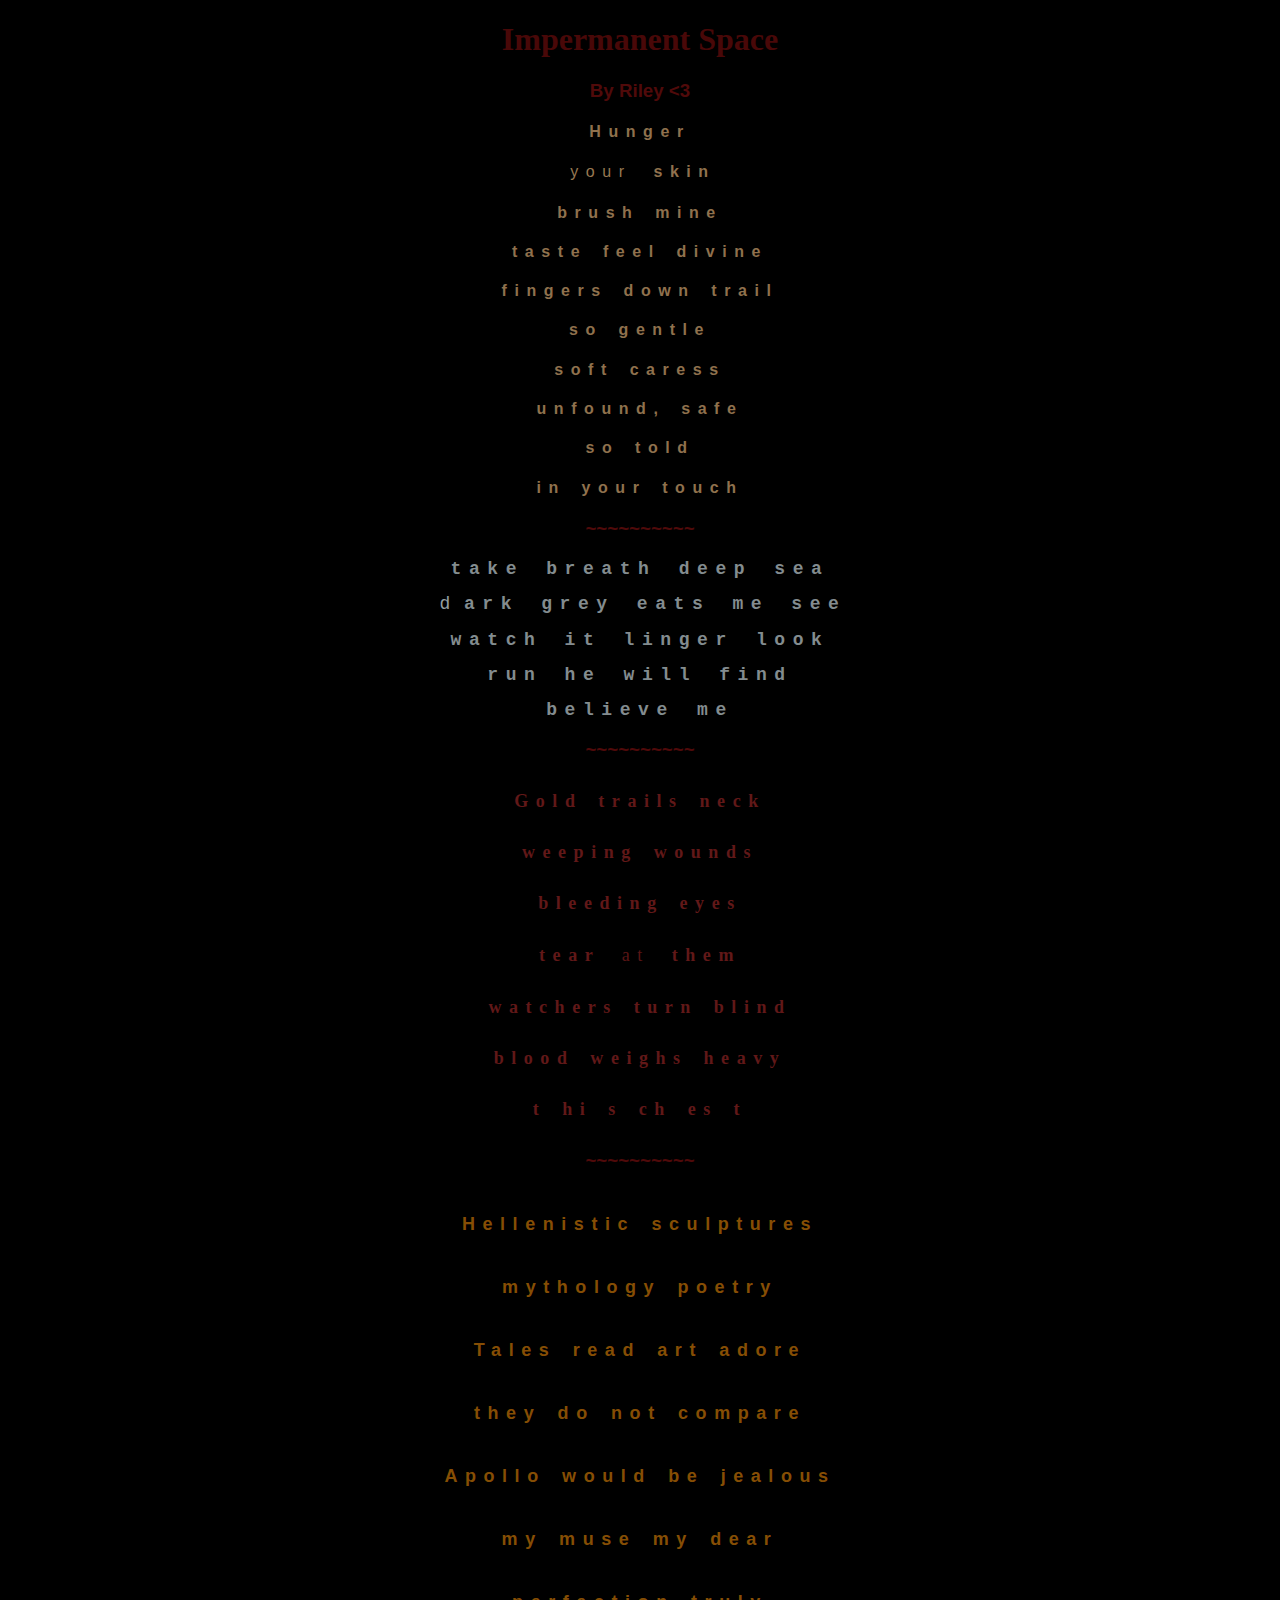
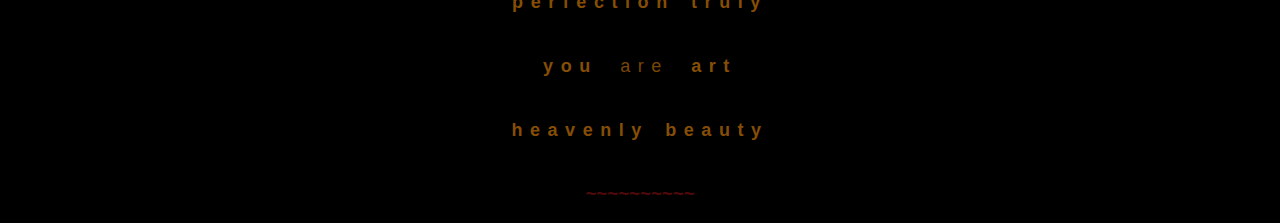
==== commit 0c0cf015: "blep" ====
--- a/index.html
+++ b/index.html
@@ -103,7 +103,7 @@
 <!-- stanza 2 ~ AKA breath-->
 <h2> <span id="breathT">t</span><span id="breath1">a</span><span id="breath2">k</span><span id="breath3">e</span> <span id="breath4">b</span><span id="breath5">r</span><span id="breath6">e</span><span id="breath7">a</span><span id="breath8">t</span><span id="breathH">h</span> <span id="breath9">d</span><span id="breathE1">e</span><span id="breath10">e</span><span id="breath11">p</span> <span id="breathS">s</span><span id="breathE2">e</span><span id="breath12">a</span></h2>
 <!--T H E SE-->
-<h2> <button id="breathbutton" onclick="replace2()">d</button><span id="breath13">a</span><span id="breathR11">r</span><span id="breath14">k</span> <span id="breath15">g</span><span id="breath16">r</span><span id="breathE3">e</span><span id="breath17">y</span> <span id="breath18">e</span><span id="breathA">a</span><span id="breath19">t</span><span id="breath20">s</span> <span id="breathM">m</span><span id="breath21">e</span> <span id="breathS1">s</span><span id="breath22">e</span><span id="breath23">e</span></h2>
+<h2> <button id="breathbutton" onclick="replace2()">d</button><span id="breath13">a</span><span id="breathR1">r</span><span id="breath14">k</span> <span id="breath15">g</span><span id="breath16">r</span><span id="breathE3">e</span><span id="breath17">y</span> <span id="breath18">e</span><span id="breathA">a</span><span id="breath19">t</span><span id="breath20">s</span> <span id="breathM">m</span><span id="breath21">e</span> <span id="breathS1">s</span><span id="breath22">e</span><span id="breath23">e</span></h2>
 <!--DR E A M S-->
 <h2> <span id="breathW">w</span><span id="breath24">a</span><span id="breath25">t</span><span id="breath26">c</span><span id="breath27">h</span> <span id="breathI">i</span><span id="breath28">t</span> <span id="breathL">l</span><span id="breath29">i</span><span id="breath30">n</span><span id="breath31">g</span><span id="breath32">e</span><span id="breath33">r</span> <span id="breathL1">l</span><span id="breath34">o</span><span id="breath35">o</span><span id="breath36">k</span></h2>
 <!--W I L L-->
@@ -176,8 +176,8 @@
     var breathE1 = document.getElementById("breathE1");
     var breathS = document.getElementById("breathS");
     var breathE2 = document.getElementById("breathE2");
-    var breathR1 = document.getElementById("BreathR1");
-    var breathE3 = document.getElementById("BreathE3");
+    var breathR1 = document.getElementById("breathR1");
+    var breathE3 = document.getElementById("breathE3");
     var breathA = document.getElementById("breathA");
     var breathM = document.getElementById("breathM");
     var breathS1 = document.getElementById("breathS1");
@@ -425,7 +425,7 @@
             breathR1.innerHTML= "r";
         }, Math.floor(Math.random() * (maxTimer - minTimer + 1) + minTimer));
         setTimeout(()=> {
-            breathE3.innerHTML= "e";
+            breathE3.innerHTML= "E";
         }, Math.floor(Math.random() * (maxTimer - minTimer + 1) + minTimer));
         setTimeout(()=> {
             breathA.innerHTML= "a";
--- a/style.css
+++ b/style.css
@@ -1,5 +1,3 @@
-/* this is a css style sheet, the syntax for a comment in CSS is different because it's a separate language to HTML */
-/* below I am calling all the different HTML elements that I have used in the page and describing how it should be rendered on screen within the {curly brackets}. */
 body {
     background: rgb(0, 0, 0);
 }
@@ -24,7 +22,7 @@
 h2 button {
     background-color: transparent;
     border: none;
-    color: rgb(131, 140, 143);
+    color: rgb(147, 158, 161);
     text-align: center;
     word-spacing: 0.1cm;
     font-family:'Courier New', Courier, monospace;
@@ -44,7 +42,7 @@
 h4 button {
     background-color: transparent;
     border: none;
-    color: hsl(33, 30%, 43%);
+    color: hsl(33, 30%, 46%);
     text-align: center;
     word-spacing: 0.1cm;
     font-family: Verdana, Geneva, Tahoma, sans-serif;
@@ -65,7 +63,7 @@
 h5 button {
     background-color: transparent;
     border: none;
-    color:rgb(97, 24, 24);
+    color:rgb(90, 21, 21);
     text-align: center;
     word-spacing: 0.1cm;
     font-family:'Times New Roman', Times, serif;
@@ -74,7 +72,7 @@
 }
 
 h6 {
-    color: rgb(112, 65, 3);
+    color: rgb(134, 78, 4);
     text-align: center;
     word-spacing: 0.1cm;
     font-family:'Franklin Gothic Medium', 'Arial Narrow', Arial, sans-serif;
@@ -86,7 +84,7 @@
 h6 button {
     background-color: transparent;
     border: none;
-    color: rgb(112, 65, 3);
+    color: rgb(122, 70, 2);
     text-align: center;
     word-spacing: 0.1cm;
     font-family:'Franklin Gothic Medium', 'Arial Narrow', Arial, sans-serif;
@@ -105,7 +103,6 @@
     position: fixed; bottom: 0em;
 }
 
-/* to call a class put a . before its name */
 .newacronym{
     color: rgb(201, 249, 233);
 }
